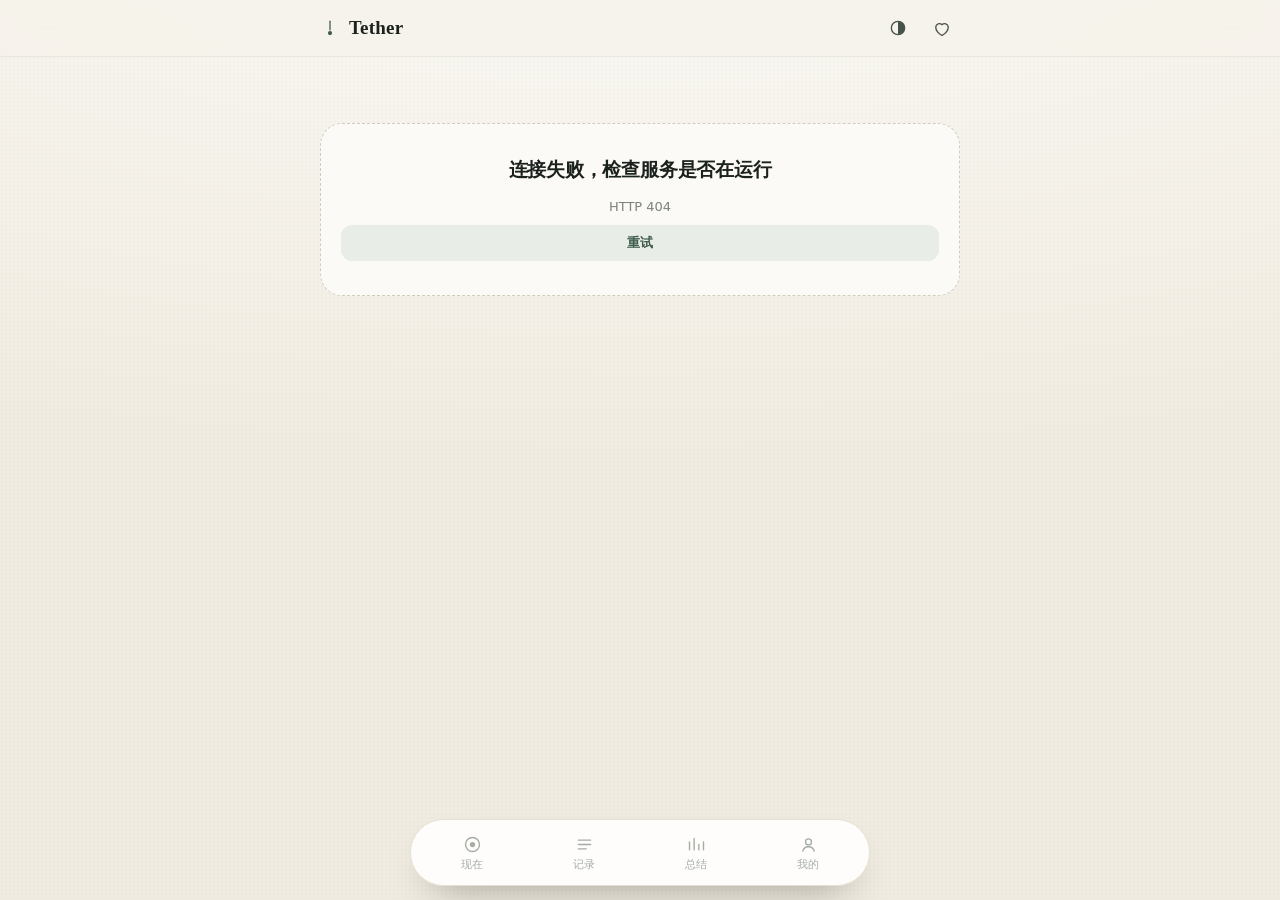
==== frontend/index.html @ f4b99dbf "初始化 Tether 情绪记录与自我调节 Web 版（后端 Python 标准库 + 前端 PWA）" ====
<!DOCTYPE html>
<html lang="zh-CN" data-theme="light">
<head>
  <meta charset="utf-8" />
  <meta name="viewport" content="width=device-width, initial-scale=1, viewport-fit=cover" />
  <meta name="theme-color" content="#F6F3EC" />
  <meta name="description" content="Tether — 情绪记录与自我调节工具。低摩擦记录、按严重程度排序、峰值时刻的 30 秒引导。" />
  <meta name="apple-mobile-web-app-capable" content="yes" />
  <meta name="apple-mobile-web-app-status-bar-style" content="default" />
  <meta name="apple-mobile-web-app-title" content="Tether" />
  <title>Tether · 情绪记录与自我调节</title>
  <link rel="manifest" href="./manifest.json" />
  <link rel="apple-touch-icon" href="./icon.svg" />
  <link rel="icon" href="data:image/svg+xml,%3Csvg xmlns='http://www.w3.org/2000/svg' viewBox='0 0 32 32'%3E%3Crect width='32' height='32' rx='8' fill='%233E5B4B'/%3E%3Cpath d='M16 7v13' stroke='%23F6F3EC' stroke-width='2' stroke-linecap='round'/%3E%3Ccircle cx='16' cy='23' r='3.2' fill='%23F6F3EC'/%3E%3C/svg%3E" />
  <link rel="stylesheet" href="./css/app.css" />
  <script>
    /* 在样式生效前定主题，避免刷新时闪一下白底。auto 跟随系统。
    顺手把 theme-color 也定下来：手动选的主题要盖得住系统偏好，
    不然系统深色 + 手动浅色时，状态栏和页面会是两个颜色。 */
    (function () {
      var dark = false;
      try {
        var saved = localStorage.getItem("tether.theme") || "auto";
        dark = saved === "dark" || (saved === "auto" && matchMedia("(prefers-color-scheme: dark)").matches);
      } catch (e) {
        dark = false;
      }
      document.documentElement.dataset.theme = dark ? "dark" : "light";
      var bar = document.querySelector('meta[name="theme-color"]');
      if (bar) bar.setAttribute("content", dark ? "#141815" : "#F6F3EC");
    })();
  </script>
</head>
<body>
  <div class="grain" aria-hidden="true"></div>

  <header class="topbar">
    <div class="topbar-inner">
      <a class="brand" href="#now" data-act="nav" data-view="now" aria-label="Tether">
        <svg class="brand-mark" viewBox="0 0 32 32" aria-hidden="true">
          <path d="M16 5v14" stroke="currentColor" stroke-width="2" stroke-linecap="round" />
          <circle cx="16" cy="24" r="3.4" fill="currentColor" />
        </svg>
        <span class="brand-name">Tether</span>
      </a>
      <div class="topbar-right">
        <span class="plan-chip" id="plan-chip" hidden></span>
        <button class="icon-btn" data-act="theme" id="theme-btn" aria-label="切换深浅色" title="切换深浅色"></button>
        <button class="icon-btn" data-act="open-crisis" aria-label="Crisis resources" title="Crisis resources">
          <svg viewBox="0 0 24 24" aria-hidden="true"><path d="M12 21s-7.5-4.7-7.5-10A4.5 4.5 0 0 1 12 8a4.5 4.5 0 0 1 7.5 3c0 5.3-7.5 10-7.5 10Z" fill="none" stroke="currentColor" stroke-width="1.6" stroke-linejoin="round"/></svg>
        </button>
      </div>
    </div>
  </header>

  <main id="view" class="view"></main>

  <nav class="tabbar" aria-label="Primary">
    <button class="tab" data-act="nav" data-view="now" aria-current="page">
      <svg viewBox="0 0 24 24" aria-hidden="true"><circle cx="12" cy="12" r="8" fill="none" stroke="currentColor" stroke-width="1.6"/><circle cx="12" cy="12" r="3" fill="currentColor"/></svg>
      <span data-i18n="nav.now">现在</span>
    </button>
    <button class="tab" data-act="nav" data-view="log">
      <svg viewBox="0 0 24 24" aria-hidden="true"><path d="M5 7h14M5 12h14M5 17h9" stroke="currentColor" stroke-width="1.6" stroke-linecap="round"/></svg>
      <span data-i18n="nav.log">记录</span>
    </button>
    <button class="tab" data-act="nav" data-view="insights">
      <svg viewBox="0 0 24 24" aria-hidden="true"><path d="M4 18V9M9.3 18V5M14.7 18v-6M20 18v-9" stroke="currentColor" stroke-width="1.6" stroke-linecap="round"/></svg>
      <span data-i18n="nav.insights">总结</span>
    </button>
    <button class="tab" data-act="nav" data-view="me">
      <svg viewBox="0 0 24 24" aria-hidden="true"><circle cx="12" cy="9" r="3.4" fill="none" stroke="currentColor" stroke-width="1.6"/><path d="M5.5 19.5c.8-3.2 3.3-5 6.5-5s5.7 1.8 6.5 5" fill="none" stroke="currentColor" stroke-width="1.6" stroke-linecap="round"/></svg>
      <span data-i18n="nav.me">我的</span>
    </button>
  </nav>

  <div id="overlay" class="overlay" hidden></div>
  <div id="toast" class="toast" role="status" aria-live="polite"></div>
  <div id="announcer" class="sr-only" role="status" aria-live="polite"></div>

  <noscript><p style="padding:24px;font-family:sans-serif">Tether 需要 JavaScript 才能运行。</p></noscript>
  <script type="module" src="./js/app.js"></script>
  <script>
    /* 装到主屏之后要能离线打开外壳（接口是本机服务，离线照样连不上）。
    注册放在最后，失败也不影响正常使用。 */
    if ("serviceWorker" in navigator && location.protocol.startsWith("http")) {
      addEventListener("load", function () {
        navigator.serviceWorker.register("./sw.js").catch(function () {});
      });
    }
  </script>
</body>
</html>
---- frontend/css/app.css ----
/* ==========================================================================
   Tether — 情绪记录与自我调节
   设计基调：暖纸底 + 墨绿主色，克制的层级，不做临床感（白大褂 / 蓝渐变）。
   深色是「夜里的纸」：暖炭底 + 提亮的墨绿，不是纯黑 + 霓虹。
   ========================================================================== */

:root {
  color-scheme: light;

  --paper: #f6f3ec;
  --paper-2: #f1ece1;
  --surface: #ffffff;
  --surface-soft: #fbfaf6;
  --ink: #1b211d;
  --ink-2: #48524b;
  --muted: #7b837b;
  --faint: #a6aca4;
  --line: #e5e0d4;
  --line-strong: #d3ccbb;

  --moss: #3e5b4b;
  --moss-2: #55735f;
  --moss-tint: #e8eee7;
  --brick: #b4523f;
  --amber: #c08a3e;

  /* 反色前景：铺在 --ink / --moss 实底上的文字 */
  --on-ink: #f6f3ec;
  --on-moss: #ffffff;

  /* 半透明派生色：深浅两套的唯一差别在这里，组件里不再写死 rgba */
  --veil: rgba(27, 33, 29, 0.05);       /* hover 底纹 */
  --veil-2: rgba(27, 33, 29, 0.34);     /* 浮层遮罩 */
  --glass: rgba(246, 243, 236, 0.86);   /* 顶栏毛玻璃 */
  --glass-2: rgba(255, 255, 255, 0.9);  /* 标签栏毛玻璃 */
  --grain-ink: rgba(27, 33, 29, 0.035);
  --sheen: rgba(255, 255, 255, 0.6);    /* ghost 按钮 hover */
  --inner-light: rgba(255, 255, 255, 0.8);
  --warn-bg: #f7ece5;
  --skeleton-hi: #f8f5ee;
  --btn-hover: #35503f;
  --soft-hover: #dfe8dd;
  --hot: #e0b9ab;
  --card-sheen: linear-gradient(160deg, #f3f6f1, #ffffff 62%);

  --r-lg: 22px;
  --r-md: 16px;
  --r-sm: 12px;
  --shadow-1: 0 1px 2px rgba(27, 33, 29, 0.05);
  --shadow-2: 0 1px 2px rgba(27, 33, 29, 0.04), 0 16px 34px -22px rgba(27, 33, 29, 0.4);

  --font-sans: -apple-system, BlinkMacSystemFont, "Segoe UI", "PingFang SC",
    "Hiragino Sans GB", "Microsoft YaHei", system-ui, sans-serif;
  --font-serif: "Iowan Old Style", "Palatino Linotype", Palatino, "Songti SC",
    "Noto Serif SC", Georgia, serif;

  --safe-bottom: env(safe-area-inset-bottom, 0px);
}

:root[data-theme="dark"] {
  color-scheme: dark;

  --paper: #141815;
  --paper-2: #1b201c;
  --surface: #1e2420;
  --surface-soft: #191e1b;
  --ink: #e9e7df;
  --ink-2: #b4bab2;
  --muted: #8b928a;
  --faint: #6c736b;
  --line: #2c332d;
  --line-strong: #3d453e;

  --moss: #7fae8f;
  --moss-2: #96c0a4;
  --moss-tint: #22302a;
  --brick: #e08f7a;
  --amber: #d9a85e;

  --on-ink: #141815;
  --on-moss: #10180f;

  --veil: rgba(233, 231, 223, 0.07);
  --veil-2: rgba(8, 11, 9, 0.6);
  --glass: rgba(20, 24, 21, 0.86);
  --glass-2: rgba(30, 36, 32, 0.92);
  --grain-ink: rgba(233, 231, 223, 0.03);
  --sheen: rgba(233, 231, 223, 0.06);
  --inner-light: rgba(255, 255, 255, 0.05);
  --warn-bg: #3a2820;
  --skeleton-hi: #232a25;
  --btn-hover: #93bea2;
  --soft-hover: #2a3a31;
  --hot: #c98d78;
  --card-sheen: linear-gradient(160deg, #222c26, #1e2420 62%);

  --shadow-1: 0 1px 2px rgba(0, 0, 0, 0.3);
  --shadow-2: 0 1px 2px rgba(0, 0, 0, 0.25), 0 16px 34px -22px rgba(0, 0, 0, 0.9);
}

* { box-sizing: border-box; }

html, body { height: 100%; }

body {
  margin: 0;
  font-family: var(--font-sans);
  background: var(--paper);
  background-image: radial-gradient(120% 60% at 50% -10%, var(--surface-soft) 0%, var(--paper) 46%, var(--paper-2) 100%);
  color: var(--ink);
  -webkit-font-smoothing: antialiased;
  text-rendering: optimizeLegibility;
  overscroll-behavior-y: none;
}

/* 浮层打开时锁滚动：固定 body 并在 JS 里保留 scrollY，避免 iOS 穿透滚动 */
body.locked {
  position: fixed;
  width: 100%;
  overflow: hidden;
}

.grain {
  position: fixed;
  inset: 0;
  z-index: 0;
  pointer-events: none;
  opacity: 0.5;
  background-image: radial-gradient(var(--grain-ink) 1px, transparent 1px);
  background-size: 4px 4px;
}

button, input, textarea, select { font: inherit; color: inherit; }
button { cursor: pointer; border: 0; background: none; padding: 0; }
a { color: var(--moss); }
:focus-visible { outline: 2px solid var(--moss-2); outline-offset: 3px; border-radius: 6px; }

/* ---------------------------------------------------------------- topbar */
.topbar {
  position: sticky;
  top: 0;
  z-index: 30;
  background: var(--glass);
  backdrop-filter: saturate(140%) blur(14px);
  -webkit-backdrop-filter: saturate(140%) blur(14px);
  border-bottom: 1px solid var(--veil);
}
.topbar-inner {
  max-width: 680px;
  margin: 0 auto;
  height: 56px;
  padding: 0 20px;
  display: flex;
  align-items: center;
  justify-content: space-between;
}
.brand { display: inline-flex; align-items: center; gap: 9px; color: var(--ink); text-decoration: none; }
.brand-mark { width: 20px; height: 20px; color: var(--moss); }
.brand-name {
  font-family: var(--font-serif);
  font-size: 19px;
  font-weight: 600;
  letter-spacing: 0.01em;
}
.topbar-right { display: flex; align-items: center; gap: 8px; }
.plan-chip {
  font-size: 11px;
  letter-spacing: 0.04em;
  padding: 4px 9px;
  border-radius: 999px;
  background: var(--ink);
  color: var(--on-ink);
}
.icon-btn {
  width: 36px;
  height: 36px;
  display: grid;
  place-items: center;
  border-radius: 50%;
  color: var(--ink-2);
  transition: background 0.16s ease;
  flex: none;
}
.icon-btn:hover { background: var(--veil); }
.icon-btn svg { width: 20px; height: 20px; }

/* ------------------------------------------------------------------ view */
.view {
  position: relative;
  z-index: 1;
  max-width: 680px;
  margin: 0 auto;
  padding: 18px 20px calc(128px + var(--safe-bottom));
}

.stack { display: flex; flex-direction: column; }
.gap-4 { gap: 4px; }
.gap-8 { gap: 8px; }
.gap-12 { gap: 12px; }
.gap-16 { gap: 16px; }
.gap-24 { gap: 24px; }
.row { display: flex; align-items: center; gap: 10px; }
.row-between { display: flex; align-items: center; justify-content: space-between; gap: 12px; }

.eyebrow {
  font-size: 11.5px;
  letter-spacing: 0.12em;
  color: var(--muted);
  font-weight: 600;
}
.display {
  font-family: var(--font-serif);
  font-size: 29px;
  line-height: 1.22;
  letter-spacing: -0.012em;
  font-weight: 600;
  margin: 0;
}
.display.sm { font-size: 23px; }
.section-title {
  font-family: var(--font-serif);
  font-size: 18px;
  font-weight: 600;
  margin: 0;
  letter-spacing: -0.005em;
}
.body-lg { font-size: 15.5px; line-height: 1.62; color: var(--ink-2); margin: 0; }
.small { font-size: 13px; line-height: 1.55; color: var(--muted); margin: 0; }
.tiny { font-size: 11.5px; color: var(--faint); margin: 0; }
.num { font-variant-numeric: tabular-nums; }

.card {
  background: var(--surface);
  border: 1px solid var(--line);
  border-radius: var(--r-lg);
  padding: 18px;
  box-shadow: var(--shadow-1);
}
.card.flat { box-shadow: none; background: var(--surface-soft); }
.card.sheen { background: var(--card-sheen); }

/* --------------------------------------------------------------- buttons */
.btn {
  display: inline-flex;
  align-items: center;
  justify-content: center;
  gap: 8px;
  min-height: 46px;
  padding: 0 20px;
  border-radius: 14px;
  font-size: 15px;
  font-weight: 600;
  border: 1px solid transparent;
  background: var(--moss);
  color: var(--on-moss);
  transition: transform 0.14s ease, background 0.18s ease, box-shadow 0.18s ease;
  text-decoration: none;
}
.btn:hover { background: var(--btn-hover); }
.btn:active { transform: scale(0.985); }
.btn.ghost { background: transparent; color: var(--ink); border-color: var(--line-strong); }
.btn.ghost:hover { background: var(--sheen); }
.btn.soft { background: var(--moss-tint); color: var(--moss); }
.btn.soft:hover { background: var(--soft-hover); }
.btn.danger { background: transparent; color: var(--brick); border-color: color-mix(in srgb, var(--brick) 32%, transparent); }
.btn.sm { min-height: 36px; padding: 0 14px; font-size: 13px; border-radius: 11px; }
.btn.block { width: 100%; }
.btn[disabled], .btn.busy { opacity: 0.5; pointer-events: none; }

.chip-row { display: flex; gap: 8px; flex-wrap: wrap; }
.chip {
  min-height: 34px;
  padding: 0 13px;
  border-radius: 999px;
  border: 1px solid var(--line);
  background: var(--surface);
  font-size: 13px;
  color: var(--ink-2);
  display: inline-flex;
  align-items: center;
  gap: 6px;
  transition: background 0.15s ease, border-color 0.15s ease, color 0.15s ease;
}
.chip:hover { border-color: var(--line-strong); }
.chip.on { background: var(--ink); border-color: var(--ink); color: var(--on-ink); }
.chip .dot { width: 7px; height: 7px; border-radius: 50%; background: currentColor; opacity: 0.7; }

/* --------------------------------------------------------- emotion tiles */
.emo-primary { display: grid; grid-template-columns: repeat(3, 1fr); gap: 10px; }
.emo-secondary { display: grid; grid-template-columns: repeat(4, 1fr); gap: 8px; }

.emo-tile {
  position: relative;
  text-align: left;
  padding: 13px 13px 12px;
  border-radius: var(--r-md);
  border: 1px solid var(--line);
  background: var(--surface);
  box-shadow: var(--shadow-1);
  overflow: hidden;
  transition: transform 0.15s ease, box-shadow 0.2s ease, border-color 0.2s ease;
}
.emo-tile::after {
  content: "";
  position: absolute;
  inset: 0;
  border-radius: inherit;
  background: linear-gradient(160deg, var(--emo-tint, transparent), transparent 62%);
  pointer-events: none;
}
.emo-tile:hover { box-shadow: var(--shadow-2); border-color: var(--line-strong); }
.emo-tile:active { transform: scale(0.972); }
/* 建记录的请求在路上：瓦片先压暗并挡住后续点击，不然慢网络下双击会落两条 */
.emo-tile.pending { opacity: 0.55; pointer-events: none; }
.emo-tile .emo-label {
  display: flex;
  align-items: center;
  gap: 7px;
  font-size: 15px;
  font-weight: 600;
  letter-spacing: 0.01em;
}
.emo-tile .emo-dot { width: 9px; height: 9px; border-radius: 50%; background: var(--emo); flex: none; }
.emo-tile .emo-hint { display: block; margin-top: 5px; font-size: 11px; color: var(--muted); line-height: 1.4; }
.emo-tile .emo-branch {
  display: block;
  margin-top: 9px;
  font-size: 10px;
  letter-spacing: 0.06em;
  color: var(--emo);
  opacity: 0.85;
  font-weight: 600;
}
.emo-secondary .emo-tile { padding: 11px 10px; }
.emo-secondary .emo-label { font-size: 13px; gap: 6px; }
.emo-secondary .emo-dot { width: 7px; height: 7px; }
.emo-secondary .emo-hint { display: none; }

/* ------------------------------------------------------------- severity */
.sev-meter { display: flex; align-items: flex-end; gap: 3px; height: 18px; }
.sev-meter i {
  display: block;
  width: 4px;
  border-radius: 2px;
  background: var(--line-strong);
  transition: background 0.2s ease;
}
.sev-meter i:nth-child(1) { height: 6px; }
.sev-meter i:nth-child(2) { height: 9px; }
.sev-meter i:nth-child(3) { height: 12px; }
.sev-meter i:nth-child(4) { height: 15px; }
.sev-meter i:nth-child(5) { height: 18px; }
.sev-meter i.on { background: var(--sev); }

.sev-picker { display: grid; grid-template-columns: repeat(5, 1fr); gap: 8px; }
.sev-opt {
  border: 1px solid var(--line);
  background: var(--surface);
  border-radius: 13px;
  padding: 11px 4px 9px;
  display: flex;
  flex-direction: column;
  align-items: center;
  gap: 7px;
  font-size: 11.5px;
  color: var(--muted);
  transition: border-color 0.15s ease, background 0.15s ease, transform 0.12s ease;
}
.sev-opt .sev-num { font-size: 16px; font-weight: 600; color: var(--ink); font-variant-numeric: tabular-nums; }
.sev-opt:hover { border-color: var(--line-strong); }
.sev-opt:active { transform: scale(0.95); }
.sev-opt.on { border-color: var(--sev); background: var(--sev-tint); }
.sev-opt.on .sev-num { color: var(--sev); }
.sev-opt.on .sev-label { color: var(--sev); }

/* ---------------------------------------------------------------- entry */
.entry-list { display: flex; flex-direction: column; gap: 9px; }
.entry {
  display: grid;
  grid-template-columns: 42px 1fr;
  gap: 13px;
  padding: 13px 15px;
  border-radius: var(--r-md);
  background: var(--surface);
  border: 1px solid var(--line);
  box-shadow: var(--shadow-1);
  text-align: left;
  width: 100%;
  transition: border-color 0.18s ease, transform 0.14s ease;
}
.entry:hover { border-color: var(--line-strong); }
.entry:active { transform: scale(0.994); }
.entry.sev-high { box-shadow: inset 3px 0 0 var(--sev), var(--shadow-1); }
.entry .sev-col { display: flex; flex-direction: column; align-items: center; gap: 6px; padding-top: 2px; }
.entry .sev-num {
  font-family: var(--font-serif);
  font-size: 19px;
  font-weight: 600;
  color: var(--sev, var(--faint));
  line-height: 1;
  font-variant-numeric: tabular-nums;
}
.entry .sev-num.none { font-size: 12px; color: var(--faint); font-family: var(--font-sans); }
.entry .entry-head { display: flex; align-items: baseline; justify-content: space-between; gap: 10px; }
.entry .entry-emotion { display: inline-flex; align-items: center; gap: 6px; font-size: 14px; font-weight: 600; }
.entry .entry-emotion .dot { width: 7px; height: 7px; border-radius: 50%; background: var(--emo); }
.entry .entry-time { font-size: 11.5px; color: var(--faint); white-space: nowrap; font-variant-numeric: tabular-nums; }
.entry .entry-cause { display: block; margin: 4px 0 0; font-size: 13.5px; line-height: 1.5; color: var(--ink-2); }
.entry .entry-cause.missing { color: var(--faint); font-style: italic; }
.entry .entry-meta { display: flex; flex-wrap: wrap; align-items: center; gap: 6px; margin-top: 7px; }

/* 日期分组小标题（按时间排序时出现） */
.day-head {
  display: flex;
  align-items: center;
  gap: 10px;
  margin: 6px 2px 1px;
  font-size: 11.5px;
  letter-spacing: 0.1em;
  color: var(--faint);
  font-weight: 600;
}
.day-head::after { content: ""; flex: 1; height: 1px; background: var(--line); }

.tag {
  font-size: 10.5px;
  padding: 3px 8px;
  border-radius: 999px;
  background: var(--paper-2);
  color: var(--ink-2);
  letter-spacing: 0.02em;
}
.tag.moss { background: var(--moss-tint); color: var(--moss); }
.tag.warn { background: var(--warn-bg); color: var(--brick); }

/* ----------------------------------------------------------------- stats */
.stat-row { display: grid; grid-template-columns: repeat(3, 1fr); gap: 10px; }
.stat {
  background: var(--surface);
  border: 1px solid var(--line);
  border-radius: var(--r-md);
  padding: 13px 14px;
  box-shadow: var(--shadow-1);
}
.stat .stat-value {
  font-family: var(--font-serif);
  font-size: 26px;
  font-weight: 600;
  line-height: 1.1;
  font-variant-numeric: tabular-nums;
}
.stat .stat-label { font-size: 11.5px; color: var(--muted); margin-top: 4px; }

.bar-row { display: grid; grid-template-columns: 92px 1fr 34px; align-items: center; gap: 10px; }
.bar-row .bar-label { font-size: 13px; color: var(--ink-2); display: flex; align-items: center; gap: 6px; }
.bar-row .bar-label .dot { width: 7px; height: 7px; border-radius: 50%; background: var(--emo); flex: none; }
.bar-track { display: block; height: 7px; border-radius: 999px; background: var(--paper-2); overflow: hidden; }
.bar-fill { display: block; height: 100%; border-radius: 999px; background: var(--emo, var(--moss)); transition: width 0.5s cubic-bezier(0.2, 0.8, 0.2, 1); }
.bar-row .bar-count { font-size: 12px; color: var(--muted); text-align: right; font-variant-numeric: tabular-nums; }

/* ---------------------------------------------------------------- insights */
.pattern {
  position: relative;
  background: var(--surface);
  border: 1px solid var(--line);
  border-radius: var(--r-lg);
  padding: 18px 18px 16px;
  box-shadow: var(--shadow-1);
}
.pattern::before {
  content: "";
  position: absolute;
  left: 0;
  top: 18px;
  bottom: 18px;
  width: 3px;
  border-radius: 3px;
  background: var(--acc, var(--moss));
}
.pattern .pattern-quote {
  font-size: 15px;
  line-height: 1.68;
  color: var(--ink);
  margin: 10px 0 0;
}
.pattern .pattern-foot { margin-top: 12px; display: flex; gap: 6px; flex-wrap: wrap; align-items: center; }

.lock-badge {
  display: inline-flex;
  align-items: center;
  gap: 6px;
  font-size: 11px;
  letter-spacing: 0.08em;
  padding: 5px 10px;
  border-radius: 999px;
  background: var(--ink);
  color: var(--on-ink);
}

/* 14 天强度走势：前端用已有记录算，不额外请求 */
.spark { display: flex; align-items: flex-end; gap: 3px; height: 46px; margin-top: 4px; }
.spark i {
  flex: 1;
  min-height: 3px;
  height: var(--h, 3px);
  background: var(--moss-tint);
  border-radius: 3px 3px 0 0;
  transition: height 0.45s cubic-bezier(0.2, 0.8, 0.2, 1);
}
.spark i.hot { background: var(--hot); }
.spark i.empty { background: var(--line); opacity: 0.6; }
.spark-axis { display: flex; justify-content: space-between; margin-top: 6px; }

.delta-pill {
  display: inline-flex;
  align-items: center;
  gap: 5px;
  font-size: 12px;
  font-weight: 600;
  padding: 4px 10px;
  border-radius: 999px;
  background: var(--paper-2);
  color: var(--ink-2);
  font-variant-numeric: tabular-nums;
}
.delta-pill.down { background: var(--moss-tint); color: var(--moss); }
.delta-pill.up { background: var(--warn-bg); color: var(--brick); }

.progress-line { height: 6px; border-radius: 999px; background: var(--paper-2); overflow: hidden; }
.progress-line i {
  display: block;
  height: 100%;
  min-height: 6px;
  background: var(--moss-2);
  border-radius: 999px;
  transition: width 0.35s linear;
}
/* 引导里的进度条由 rAF 每帧推进，再挂 transition 只会让它追在真实进度后面 */
.progress-line.live i { transition: none; }

/* ------------------------------------------------------------------ tabs */
.tabbar {
  position: fixed;
  z-index: 40;
  left: 50%;
  transform: translateX(-50%);
  bottom: calc(14px + var(--safe-bottom));
  width: min(460px, calc(100% - 28px));
  display: grid;
  grid-template-columns: repeat(4, 1fr);
  gap: 2px;
  padding: 6px;
  border-radius: 999px;
  background: var(--glass-2);
  border: 1px solid var(--line);
  box-shadow: 0 18px 40px -22px rgba(0, 0, 0, 0.5);
  backdrop-filter: saturate(150%) blur(16px);
  -webkit-backdrop-filter: saturate(150%) blur(16px);
}
.tab {
  display: flex;
  flex-direction: column;
  align-items: center;
  gap: 3px;
  padding: 8px 0 7px;
  border-radius: 999px;
  color: var(--faint);
  font-size: 10.5px;
  letter-spacing: 0.02em;
  transition: color 0.18s ease, background 0.18s ease;
}
.tab svg { width: 21px; height: 21px; }
.tab.on { color: var(--moss); background: var(--moss-tint); font-weight: 600; }
.tab:hover { color: var(--moss-2); }

/* --------------------------------------------------------------- overlay */
.overlay {
  position: fixed;
  inset: 0;
  z-index: 60;
  display: flex;
  justify-content: center;
  background: var(--veil-2);
  backdrop-filter: blur(7px);
  -webkit-backdrop-filter: blur(7px);
  animation: fade 0.2s ease;
}
.overlay[hidden] { display: none; }
@keyframes fade { from { opacity: 0; } }

.sheet {
  position: relative;
  width: min(600px, 100%);
  max-height: 100%;
  overflow-y: auto;
  background: var(--paper);
  animation: sheet-in 0.28s cubic-bezier(0.2, 0.85, 0.2, 1);
  padding: 22px 20px calc(30px + var(--safe-bottom));
}
@keyframes sheet-in { from { opacity: 0; transform: translateY(16px); } }
.sheet.center {
  align-self: flex-end;
  border-radius: 26px 26px 0 0;
  box-shadow: 0 -20px 50px -30px rgba(0, 0, 0, 0.6);
}
/* 抓握条：告诉用户这是一张可以收起的卡 */
.sheet.center::before {
  content: "";
  position: absolute;
  top: 9px;
  left: 50%;
  transform: translateX(-50%);
  width: 38px;
  height: 4px;
  border-radius: 999px;
  background: var(--line-strong);
}

.focus {
  position: relative;
  width: min(600px, 100%);
  min-height: 100%;
  overflow-y: auto;
  display: flex;
  flex-direction: column;
  padding: 18px 20px calc(28px + var(--safe-bottom));
  background: var(--paper);
  animation: sheet-in 0.3s cubic-bezier(0.2, 0.85, 0.2, 1);
}
.focus.despair { background: linear-gradient(180deg, var(--surface-soft) 0%, var(--moss-tint) 55%, var(--paper) 100%); }
.focus-head { display: flex; align-items: center; justify-content: space-between; gap: 12px; }
.focus-body { flex: 1; display: flex; flex-direction: column; justify-content: center; padding: 24px 0; }
.focus-foot { padding-top: 10px; }
.focus-hint { text-align: center; font-size: 11px; color: var(--faint); margin: 0; }

.breath-wrap { position: relative; display: grid; place-items: center; height: 244px; margin: 4px 0 6px; }
.breath-halo {
  position: absolute;
  width: 250px;
  height: 250px;
  border-radius: 50%;
  border: 1px solid var(--line);
}
.breath-halo.inner { width: 206px; height: 206px; opacity: 0.7; }
.breath-circle {
  width: 172px;
  height: 172px;
  border-radius: 50%;
  display: grid;
  place-items: center;
  background: radial-gradient(circle at 50% 40%, var(--surface) 0%, var(--tint, var(--moss-tint)) 72%);
  box-shadow: inset 0 0 0 1px var(--inner-light), 0 26px 60px -34px var(--shadow-c, rgba(0, 0, 0, 0.55));
  transform: scale(0.86);
  transition: transform 4s cubic-bezier(0.37, 0, 0.36, 1);
  will-change: transform;
}
.breath-circle .phase {
  font-size: 12.5px;
  letter-spacing: 0.1em;
  color: var(--ink-2);
  font-weight: 600;
}
.breath-circle .count {
  font-family: var(--font-serif);
  font-size: 34px;
  font-weight: 600;
  color: var(--ink);
  line-height: 1;
  font-variant-numeric: tabular-nums;
}

.focus-title {
  font-family: var(--font-serif);
  font-size: 25px;
  line-height: 1.3;
  font-weight: 600;
  margin: 0 0 10px;
  letter-spacing: -0.01em;
}
.focus-text { font-size: 15.5px; line-height: 1.68; color: var(--ink-2); margin: 0; }
.focus-foot-note { font-size: 12px; color: var(--faint); margin: 14px 0 0; letter-spacing: 0.02em; }

/* 步骤进度点：比纯进度条更能说明「还剩几步」 */
.step-dots { display: flex; gap: 5px; align-items: center; }
.step-dots i {
  width: 5px;
  height: 5px;
  border-radius: 50%;
  background: var(--line-strong);
  transition: background 0.25s ease, width 0.25s ease;
}
.step-dots i.on { background: var(--moss); width: 16px; border-radius: 999px; }
.step-dots i.done { background: var(--moss-2); }

/* ----------------------------------------------------------- crisis card */
.crisis-card {
  background: var(--surface);
  border: 1px solid var(--line-strong);
  border-radius: var(--r-lg);
  padding: 16px 16px 14px;
  box-shadow: var(--shadow-2);
}
.crisis-line {
  display: flex;
  align-items: center;
  justify-content: space-between;
  gap: 12px;
  padding: 11px 0;
  border-top: 1px solid var(--line);
}
.crisis-line:first-of-type { border-top: 0; }
.crisis-line .name { font-size: 14px; font-weight: 600; }
.crisis-line .contact { font-size: 12.5px; color: var(--muted); margin-top: 2px; }

/* ------------------------------------------------------------------ misc */
.empty {
  text-align: center;
  padding: 34px 20px;
  border: 1px dashed var(--line-strong);
  border-radius: var(--r-lg);
  background: var(--surface-soft);
}
.empty .display { font-size: 19px; margin-bottom: 8px; }

.toast {
  position: fixed;
  left: 50%;
  bottom: calc(88px + var(--safe-bottom));
  transform: translate(-50%, 10px);
  z-index: 90;
  padding: 11px 18px;
  border-radius: 999px;
  background: var(--ink);
  color: var(--on-ink);
  font-size: 13.5px;
  opacity: 0;
  pointer-events: none;
  transition: opacity 0.22s ease, transform 0.22s ease;
  max-width: calc(100% - 40px);
  text-align: center;
  box-shadow: var(--shadow-2);
}
.toast.show { opacity: 1; transform: translate(-50%, 0); }

.field-label { font-size: 12.5px; color: var(--muted); letter-spacing: 0.02em; }

textarea, input[type="text"], select {
  width: 100%;
  border: 1px solid var(--line);
  background: var(--surface);
  border-radius: 13px;
  padding: 12px 13px;
  font-size: 14.5px;
  line-height: 1.55;
  resize: vertical;
  transition: border-color 0.18s ease, box-shadow 0.18s ease;
}
textarea:focus, input[type="text"]:focus, select:focus {
  border-color: var(--moss-2);
  outline: none;
  box-shadow: 0 0 0 3px color-mix(in srgb, var(--moss-2) 18%, transparent);
}
textarea { min-height: 88px; }
.input-wrap { position: relative; }
.input-wrap textarea { resize: none; padding-right: 48px; }
.char-count {
  position: absolute;
  right: 12px;
  top: -20px;
  font-size: 11px;
  color: var(--faint);
  font-variant-numeric: tabular-nums;
}
.char-count.near { color: var(--brick); }

.mic-btn {
  position: absolute;
  right: 8px;
  bottom: 8px;
  width: 34px;
  height: 34px;
  border-radius: 50%;
  display: grid;
  place-items: center;
  background: var(--moss-tint);
  color: var(--moss);
}
.mic-btn.rec { background: var(--brick); color: var(--on-moss); animation: pulse 1.4s infinite; }
@keyframes pulse { 50% { transform: scale(1.08); } }

.plan-card {
  background: var(--card-sheen);
  border: 1px solid var(--line);
  border-radius: var(--r-lg);
  padding: 18px;
  box-shadow: var(--shadow-1);
}

.list-row {
  display: flex;
  align-items: center;
  justify-content: space-between;
  gap: 14px;
  padding: 14px 0;
  border-bottom: 1px solid var(--line);
  width: 100%;
  text-align: left;
}
.list-row:last-child { border-bottom: 0; }
.list-row .label { font-size: 14px; }
.list-row .sub { font-size: 12px; color: var(--muted); margin-top: 2px; }

.skeleton {
  height: 14px;
  border-radius: 6px;
  background: linear-gradient(90deg, var(--paper-2), var(--skeleton-hi), var(--paper-2));
  background-size: 200% 100%;
  animation: shimmer 1.4s infinite;
}
@keyframes shimmer { to { background-position: -200% 0; } }

.sr-only {
  position: absolute;
  width: 1px;
  height: 1px;
  padding: 0;
  margin: -1px;
  overflow: hidden;
  clip: rect(0, 0, 0, 0);
  white-space: nowrap;
  border: 0;
}

/* ------------------------------------------------------------ responsive */
@media (min-width: 720px) {
  .view { padding-top: 26px; }
  .display { font-size: 33px; }
  .emo-primary { gap: 12px; }
  .emo-tile { padding: 16px 15px 14px; }
  .emo-tile .emo-label { font-size: 16px; }
  .sheet.center { align-self: center; border-radius: 26px; margin: 24px 0; }
  .sheet.center::before { display: none; }
  .focus { padding-top: 26px; }
}

/* 手机横屏 / 矮窗：呼吸圆压缩，保证按钮不被挤出屏幕 */
@media (max-height: 680px) {
  .breath-wrap { height: 180px; }
  .breath-halo { width: 186px; height: 186px; }
  .breath-halo.inner { width: 154px; height: 154px; }
  .breath-circle { width: 128px; height: 128px; }
  .breath-circle .count { font-size: 27px; }
  .focus-title { font-size: 21px; }
}

/* 关掉装饰性动画，但保留呼吸圆——它是引导本身，不是装饰 */
@media (prefers-reduced-motion: reduce) {
  *:not(.breath-circle) {
    animation-duration: 0.001ms !important;
    animation-iteration-count: 1 !important;
    transition-duration: 0.001ms !important;
  }
  .breath-circle { transition-timing-function: linear; }
}
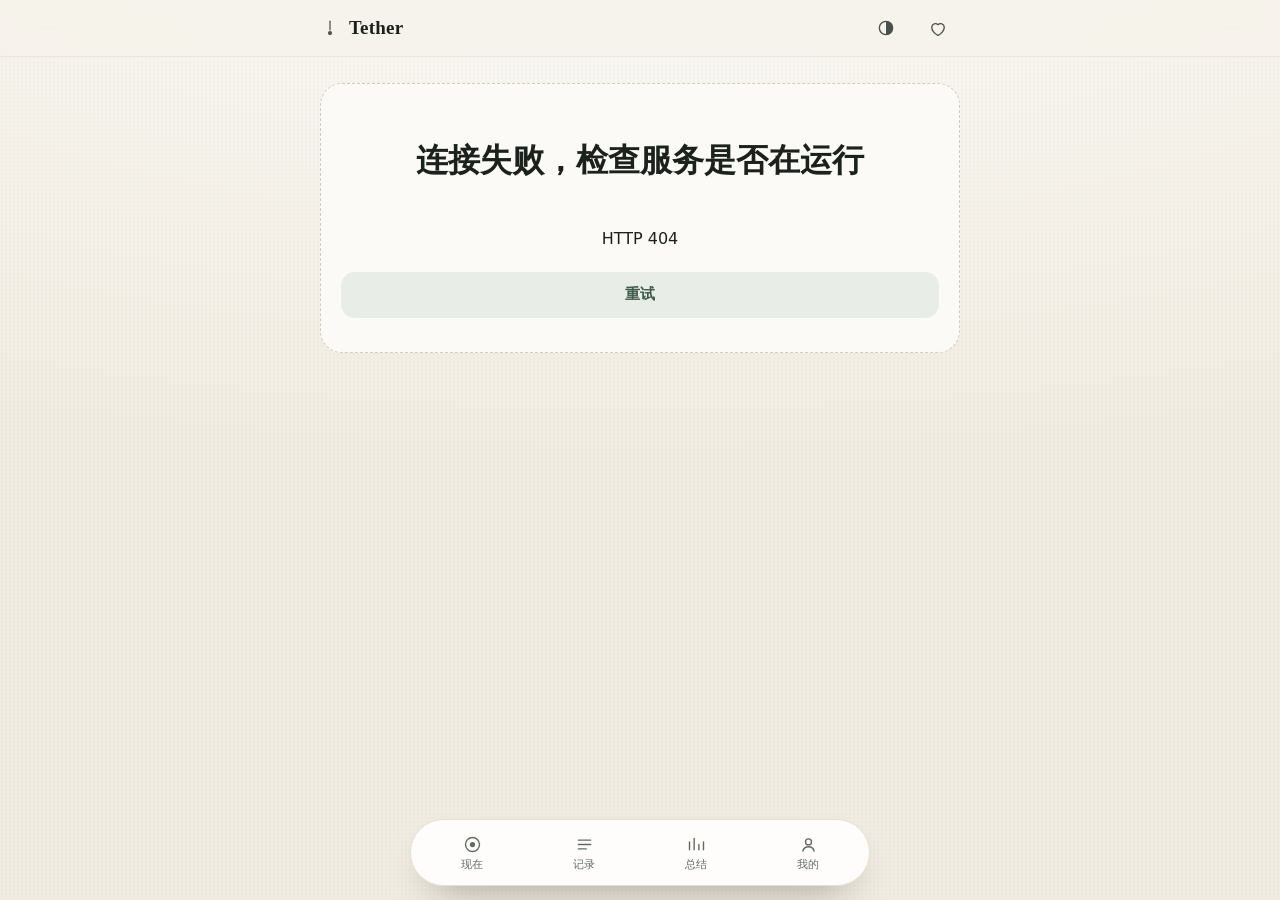
==== commit b167551c: "v1.1.0：PWA 资源补齐、服务端加固、README 重写 从 D:/ShanghaiMackson 这份副本同步（原目录的 .git 丢失，已重新接回仓库历史）。  - 新增 PWA 图标 ic" ====
--- a/frontend/index.html
+++ b/frontend/index.html
@@ -5,31 +5,16 @@
   <meta name="viewport" content="width=device-width, initial-scale=1, viewport-fit=cover" />
   <meta name="theme-color" content="#F6F3EC" />
   <meta name="description" content="Tether — 情绪记录与自我调节工具。低摩擦记录、按严重程度排序、峰值时刻的 30 秒引导。" />
+  <meta name="mobile-web-app-capable" content="yes" />
   <meta name="apple-mobile-web-app-capable" content="yes" />
   <meta name="apple-mobile-web-app-status-bar-style" content="default" />
   <meta name="apple-mobile-web-app-title" content="Tether" />
   <title>Tether · 情绪记录与自我调节</title>
   <link rel="manifest" href="./manifest.json" />
-  <link rel="apple-touch-icon" href="./icon.svg" />
+  <link rel="apple-touch-icon" href="./apple-touch-icon-180.png" />
   <link rel="icon" href="data:image/svg+xml,%3Csvg xmlns='http://www.w3.org/2000/svg' viewBox='0 0 32 32'%3E%3Crect width='32' height='32' rx='8' fill='%233E5B4B'/%3E%3Cpath d='M16 7v13' stroke='%23F6F3EC' stroke-width='2' stroke-linecap='round'/%3E%3Ccircle cx='16' cy='23' r='3.2' fill='%23F6F3EC'/%3E%3C/svg%3E" />
   <link rel="stylesheet" href="./css/app.css" />
-  <script>
-    /* 在样式生效前定主题，避免刷新时闪一下白底。auto 跟随系统。
-    顺手把 theme-color 也定下来：手动选的主题要盖得住系统偏好，
-    不然系统深色 + 手动浅色时，状态栏和页面会是两个颜色。 */
-    (function () {
-      var dark = false;
-      try {
-        var saved = localStorage.getItem("tether.theme") || "auto";
-        dark = saved === "dark" || (saved === "auto" && matchMedia("(prefers-color-scheme: dark)").matches);
-      } catch (e) {
-        dark = false;
-      }
-      document.documentElement.dataset.theme = dark ? "dark" : "light";
-      var bar = document.querySelector('meta[name="theme-color"]');
-      if (bar) bar.setAttribute("content", dark ? "#141815" : "#F6F3EC");
-    })();
-  </script>
+  <script src="./js/theme-init.js"></script>
 </head>
 <body>
   <div class="grain" aria-hidden="true"></div>
@@ -46,7 +31,7 @@
       <div class="topbar-right">
         <span class="plan-chip" id="plan-chip" hidden></span>
         <button class="icon-btn" data-act="theme" id="theme-btn" aria-label="切换深浅色" title="切换深浅色"></button>
-        <button class="icon-btn" data-act="open-crisis" aria-label="Crisis resources" title="Crisis resources">
+        <button class="icon-btn" data-act="open-crisis" data-i18n-aria="crisis.title" aria-label="危机资源" title="危机资源">
           <svg viewBox="0 0 24 24" aria-hidden="true"><path d="M12 21s-7.5-4.7-7.5-10A4.5 4.5 0 0 1 12 8a4.5 4.5 0 0 1 7.5 3c0 5.3-7.5 10-7.5 10Z" fill="none" stroke="currentColor" stroke-width="1.6" stroke-linejoin="round"/></svg>
         </button>
       </div>
@@ -55,7 +40,7 @@
 
   <main id="view" class="view"></main>
 
-  <nav class="tabbar" aria-label="Primary">
+  <nav class="tabbar" data-i18n-aria="nav.label" aria-label="主导航">
     <button class="tab" data-act="nav" data-view="now" aria-current="page">
       <svg viewBox="0 0 24 24" aria-hidden="true"><circle cx="12" cy="12" r="8" fill="none" stroke="currentColor" stroke-width="1.6"/><circle cx="12" cy="12" r="3" fill="currentColor"/></svg>
       <span data-i18n="nav.now">现在</span>
@@ -80,14 +65,6 @@
 
   <noscript><p style="padding:24px;font-family:sans-serif">Tether 需要 JavaScript 才能运行。</p></noscript>
   <script type="module" src="./js/app.js"></script>
-  <script>
-    /* 装到主屏之后要能离线打开外壳（接口是本机服务，离线照样连不上）。
-    注册放在最后，失败也不影响正常使用。 */
-    if ("serviceWorker" in navigator && location.protocol.startsWith("http")) {
-      addEventListener("load", function () {
-        navigator.serviceWorker.register("./sw.js").catch(function () {});
-      });
-    }
-  </script>
+  <script src="./js/register-sw.js"></script>
 </body>
 </html>
--- a/frontend/css/app.css
+++ b/frontend/css/app.css
@@ -13,8 +13,8 @@
   --surface-soft: #fbfaf6;
   --ink: #1b211d;
   --ink-2: #48524b;
-  --muted: #7b837b;
-  --faint: #a6aca4;
+  --muted: #626b62;
+  --faint: #626b62;
   --line: #e5e0d4;
   --line-strong: #d3ccbb;
 
@@ -66,8 +66,8 @@
   --surface-soft: #191e1b;
   --ink: #e9e7df;
   --ink-2: #b4bab2;
-  --muted: #8b928a;
-  --faint: #6c736b;
+  --muted: #a4aea2;
+  --faint: #a4aea2;
   --line: #2c332d;
   --line-strong: #3d453e;
 
@@ -195,8 +195,11 @@
 
 .stack { display: flex; flex-direction: column; }
 .gap-4 { gap: 4px; }
+.gap-6 { gap: 6px; }
 .gap-8 { gap: 8px; }
+.gap-10 { gap: 10px; }
 .gap-12 { gap: 12px; }
+.gap-14 { gap: 14px; }
 .gap-16 { gap: 16px; }
 .gap-24 { gap: 24px; }
 .row { display: flex; align-items: center; gap: 10px; }
@@ -433,6 +436,33 @@
 .tag.moss { background: var(--moss-tint); color: var(--moss); }
 .tag.warn { background: var(--warn-bg); color: var(--brick); }
 
+/* ---- AI 分析区块 ---- */
+.tag.ai {
+  background: var(--moss-tint);
+  color: var(--moss);
+  border: 1px solid color-mix(in srgb, var(--moss) 24%, transparent);
+  white-space: nowrap;
+  flex: none;
+}
+.ai-dot {
+  width: 7px;
+  height: 7px;
+  border-radius: 50%;
+  background: var(--moss);
+  box-shadow: 0 0 0 3px var(--moss-tint);
+  flex: none;
+}
+.ai-focus { display: flex; gap: 8px; align-items: flex-start; }
+.ai-focus .small { color: var(--ink-2); }
+.ai-next {
+  display: flex;
+  gap: 10px;
+  align-items: flex-start;
+  padding-top: 12px;
+  border-top: 1px solid var(--line);
+}
+.ai-next .small { color: var(--ink); }
+
 /* ----------------------------------------------------------------- stats */
 .stat-row { display: grid; grid-template-columns: repeat(3, 1fr); gap: 10px; }
 .stat {
@@ -498,17 +528,31 @@
 }
 
 /* 14 天强度走势：前端用已有记录算，不额外请求 */
-.spark { display: flex; align-items: flex-end; gap: 3px; height: 46px; margin-top: 4px; }
-.spark i {
-  flex: 1;
-  min-height: 3px;
-  height: var(--h, 3px);
+/* 每天最高强度：一天一格，有记录才有柱。
+   固定 7px 宽 + 两端对齐，30 天也只是变密，不会糊成一块，也不会压到上面的说明文字。 */
+.spark {
+  display: flex;
+  align-items: flex-end;
+  justify-content: space-between;
+  gap: 2px;
+  height: 56px;
+  margin-top: 6px;
+  padding-bottom: 1px;
+}
+.spark-bar,
+.spark-slot {
+  flex: 0 0 auto;
+  width: 7px;
+  border-radius: 3.5px;
+}
+.spark-bar {
+  height: var(--h, 8px);
   background: var(--moss-tint);
-  border-radius: 3px 3px 0 0;
   transition: height 0.45s cubic-bezier(0.2, 0.8, 0.2, 1);
 }
-.spark i.hot { background: var(--hot); }
-.spark i.empty { background: var(--line); opacity: 0.6; }
+.spark-bar.hot { background: var(--hot); }
+/* 没记录的那天：不留任何色块，只有一个看不见的定位点 */
+.spark-slot { height: 0; }
 .spark-axis { display: flex; justify-content: space-between; margin-top: 6px; }
 
 .delta-pill {
@@ -615,6 +659,53 @@
   border-radius: 999px;
   background: var(--line-strong);
 }
+
+/* -------------------------------------------------------- 确认对话框 */
+/* 单独一层，压在任何 sheet 之上；不复用 #overlay 是为了不打断底下的编辑状态 */
+.confirm-layer {
+  position: fixed;
+  inset: 0;
+  z-index: 80;
+  display: flex;
+  align-items: center;
+  justify-content: center;
+  padding: 24px;
+}
+.confirm-layer[hidden] { display: none; }
+.confirm-veil {
+  position: absolute;
+  inset: 0;
+  background: var(--veil-2);
+  backdrop-filter: blur(4px);
+  -webkit-backdrop-filter: blur(4px);
+  animation: fade 0.18s ease;
+}
+.confirm-card {
+  position: relative;
+  width: min(420px, 100%);
+  background: var(--paper);
+  border: 1px solid var(--line);
+  border-radius: 22px;
+  padding: 22px 20px;
+  box-shadow: 0 26px 60px -26px rgba(0, 0, 0, 0.5);
+  animation: confirm-in 0.2s cubic-bezier(0.2, 0.85, 0.2, 1);
+}
+@keyframes confirm-in {
+  from { opacity: 0; transform: translateY(10px) scale(0.98); }
+}
+.confirm-title {
+  font-family: var(--font-serif);
+  font-size: 19px;
+  font-weight: 600;
+  margin: 0 0 8px;
+}
+.confirm-body { color: var(--ink-2); margin: 0; }
+html.confirm-open,
+html.confirm-open body { overflow: hidden; }
+
+.btn.danger-solid { background: var(--brick); border-color: transparent; color: #fff; }
+.btn.danger-solid:hover { background: var(--brick); filter: brightness(1.06); }
+:root[data-theme="dark"] .btn.danger-solid { color: #1a1412; }
 
 .focus {
   position: relative;
@@ -744,7 +835,7 @@
 
 .field-label { font-size: 12.5px; color: var(--muted); letter-spacing: 0.02em; }
 
-textarea, input[type="text"], select {
+textarea, input[type="text"], input[type="password"], select {
   width: 100%;
   border: 1px solid var(--line);
   background: var(--surface);
@@ -755,7 +846,7 @@
   resize: vertical;
   transition: border-color 0.18s ease, box-shadow 0.18s ease;
 }
-textarea:focus, input[type="text"]:focus, select:focus {
+textarea:focus, input[type="text"]:focus, input[type="password"]:focus, select:focus {
   border-color: var(--moss-2);
   outline: none;
   box-shadow: 0 0 0 3px color-mix(in srgb, var(--moss-2) 18%, transparent);
@@ -862,3 +953,165 @@
   }
   .breath-circle { transition-timing-function: linear; }
 }
+
+/* ------------------------------------------------------------ 登录门 */
+body.gated .topbar,
+body.gated .tabbar { display: none; }
+body.gated .view {
+  max-width: 420px;
+  margin: 0 auto;
+  padding-top: max(8vh, 40px);
+}
+.auth-wrap input { font-size: 15px; }
+
+/* ------------------------------------------------- 情绪的第一句话 */
+/* 记下情绪后的第一屏。只有一个呼吸点 + 一句话，别的都不给。 */
+.say-mark {
+  width: 11px;
+  height: 11px;
+  border-radius: 50%;
+  margin: 6px auto 22px;
+  background: var(--tint, var(--moss));
+  box-shadow: 0 0 0 7px color-mix(in srgb, var(--tint, var(--moss)) 45%, transparent);
+  animation: say-pulse 4.2s ease-in-out infinite;
+}
+@keyframes say-pulse {
+  0%, 100% { transform: scale(1); opacity: 0.85; }
+  50% { transform: scale(1.75); opacity: 0.4; }
+}
+.say-title {
+  font-size: 26px;
+  line-height: 1.5;
+  letter-spacing: 0.01em;
+}
+
+/* ------------------------------------------------------------ 缓解转盘 */
+
+/* 首页入口：一块卡片，左边一个迷你转盘，不说「小游戏」 */
+.wheel-entry {
+  display: flex;
+  align-items: center;
+  gap: 14px;
+  width: 100%;
+  padding: 13px 15px;
+  text-align: left;
+  background: var(--surface);
+  border: 1px solid var(--line);
+  border-radius: 18px;
+  transition: transform 0.18s ease, box-shadow 0.18s ease, border-color 0.18s ease;
+}
+.wheel-entry:hover {
+  transform: translateY(-1px);
+  border-color: var(--moss-2);
+  box-shadow: var(--shadow-1);
+}
+.wheel-entry:active { transform: translateY(0) scale(0.995); }
+.wheel-entry-mark {
+  position: relative;
+  flex: 0 0 auto;
+  width: 38px;
+  height: 38px;
+  border-radius: 50%;
+  box-shadow: inset 0 0 0 1px rgba(0, 0, 0, 0.06);
+}
+.wheel-entry-mark::after {
+  content: "";
+  position: absolute;
+  top: 50%;
+  left: 50%;
+  width: 9px;
+  height: 9px;
+  margin: -4.5px 0 0 -4.5px;
+  border-radius: 50%;
+  background: var(--paper);
+}
+.wheel-entry-text { display: flex; flex-direction: column; gap: 2px; flex: 1; min-width: 0; }
+.wheel-entry-text .label { font-size: 14.5px; font-weight: 600; color: var(--ink); }
+.wheel-entry-text .sub { font-size: 12px; color: var(--muted); }
+.wheel-entry-arrow { flex: 0 0 auto; width: 18px; height: 18px; color: var(--faint); }
+.wheel-entry-arrow svg { display: block; width: 100%; height: 100%; }
+
+/* 转盘本体 */
+.wheel-stage { position: relative; width: min(320px, 76vw); margin: 2px auto 0; }
+.wheel { display: block; width: 100%; height: auto; filter: drop-shadow(0 14px 30px rgba(0, 0, 0, 0.12)); }
+.wheel-rotor {
+  transform-box: view-box;
+  transform-origin: 50% 50%;
+  transition: transform 4.2s cubic-bezier(0.16, 0.84, 0.12, 1);
+  will-change: transform;
+}
+/* 指针压在轮盘上沿，尖端朝下，指住最上面那一格 */
+.wheel-pointer {
+  position: absolute;
+  top: -9px;
+  left: 50%;
+  z-index: 2;
+  width: 0;
+  height: 0;
+  transform: translateX(-50%);
+  border-left: 9px solid transparent;
+  border-right: 9px solid transparent;
+  border-top: 15px solid var(--brick);
+  filter: drop-shadow(0 2px 3px rgba(0, 0, 0, 0.22));
+}
+
+.wheel-result {
+  display: flex;
+  align-items: center;
+  justify-content: center;
+  min-height: 72px;
+  margin: 10px 0 12px;
+}
+.wheel-idle { font-size: 12.5px; color: var(--faint); text-align: center; }
+.wheel-pick-card {
+  display: flex;
+  flex-direction: column;
+  align-items: center;
+  gap: 8px;
+  animation: pick-in 0.35s cubic-bezier(0.2, 0.85, 0.2, 1);
+}
+.wheel-pick {
+  margin: 0;
+  font-family: var(--font-serif);
+  font-size: 24px;
+  line-height: 1.35;
+  color: var(--ink);
+  text-align: center;
+}
+@keyframes pick-in { from { opacity: 0; transform: translateY(6px); } }
+
+/* 清单编辑 */
+.wheel-row { display: flex; align-items: center; gap: 8px; }
+.wheel-row input { flex: 1; min-width: 0; }
+.wheel-del {
+  flex: 0 0 auto;
+  width: 34px;
+  height: 34px;
+  font-size: 17px;
+  line-height: 1;
+  color: var(--muted);
+  background: var(--surface);
+  border: 1px solid var(--line);
+  border-radius: 10px;
+  transition: color 0.15s ease, border-color 0.15s ease;
+}
+.wheel-del:hover {
+  color: var(--brick);
+  border-color: color-mix(in srgb, var(--brick) 35%, transparent);
+}
+
+/* Audit: readable small text, touch targets and compact evidence. */
+.eyebrow { margin: 0; font-weight: 600; }
+.icon-btn { width:44px; height:44px; }
+.btn.sm, .chip, .emo-secondary .emo-tile, .mic-btn, .wheel-del { min-height:44px; min-width:44px; }
+.emo-tile .emo-hint, .emo-tile .emo-branch { color:var(--ink-2); opacity:1; font-size:11.5px; }
+.day-head { position:sticky; top:56px; z-index:5; padding:12px 0; margin:0; background:var(--paper); font-size:13px; color:var(--ink-2); }
+#log-body { scroll-margin-top:64px; }
+.pattern summary { display:flex; justify-content:space-between; gap:12px; cursor:pointer; min-height:44px; align-items:center; font-weight:600; }
+.pattern[open] summary { margin-bottom:12px; }
+.onboarding { text-align:left; margin:0; padding-left:24px; line-height:2; }
+.auth-brand { text-align:center; padding:12px 0; }
+.auth-brand .brand-name { font-size:32px; color:var(--moss); }
+.auth-wrap summary { min-height:44px; cursor:pointer; display:flex; align-items:center; }
+.delete-link { color:var(--muted); text-decoration:underline; }
+button:disabled { cursor:default; opacity:.55; }
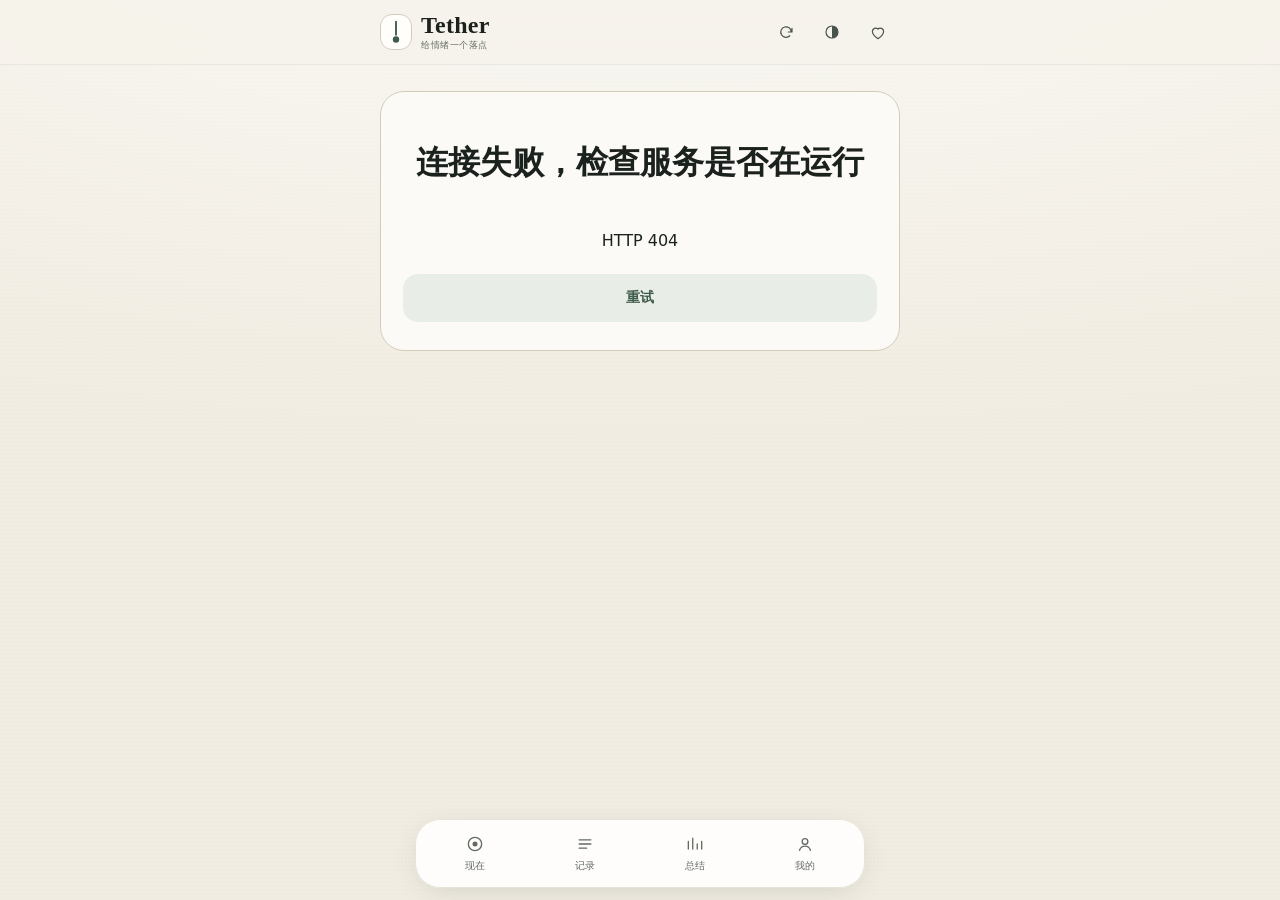
==== commit b0be94aa: "AI 缓存按账号隔离，修兑换并发竞态，补回归测试与调研问卷 后端 - ai_cache 增加 user_id，缓存键与读写都带上账号；旧的匿名缓存直接清掉 - users 增加 data_revisi" ====
--- a/frontend/index.html
+++ b/frontend/index.html
@@ -26,10 +26,13 @@
           <path d="M16 5v14" stroke="currentColor" stroke-width="2" stroke-linecap="round" />
           <circle cx="16" cy="24" r="3.4" fill="currentColor" />
         </svg>
-        <span class="brand-name">Tether</span>
+        <span class="brand-wordmark"><span class="brand-name">Tether</span><span class="brand-caption" data-i18n="brand.caption">给情绪一个落点</span></span>
       </a>
       <div class="topbar-right">
         <span class="plan-chip" id="plan-chip" hidden></span>
+        <button class="icon-btn" data-act="refresh-data" data-i18n-aria="common.refresh" aria-label="刷新数据" title="刷新数据">
+          <svg viewBox="0 0 24 24" aria-hidden="true"><path d="M20 7v5h-5M19 12a7 7 0 1 0-2 5M20 12l-3-5" fill="none" stroke="currentColor" stroke-width="1.6" stroke-linecap="round" stroke-linejoin="round"/></svg>
+        </button>
         <button class="icon-btn" data-act="theme" id="theme-btn" aria-label="切换深浅色" title="切换深浅色"></button>
         <button class="icon-btn" data-act="open-crisis" data-i18n-aria="crisis.title" aria-label="危机资源" title="危机资源">
           <svg viewBox="0 0 24 24" aria-hidden="true"><path d="M12 21s-7.5-4.7-7.5-10A4.5 4.5 0 0 1 12 8a4.5 4.5 0 0 1 7.5 3c0 5.3-7.5 10-7.5 10Z" fill="none" stroke="currentColor" stroke-width="1.6" stroke-linejoin="round"/></svg>
--- a/frontend/css/app.css
+++ b/frontend/css/app.css
@@ -9,13 +9,13 @@
 
   --paper: #f6f3ec;
   --paper-2: #f1ece1;
-  --surface: #ffffff;
+  --surface: #fffefa;
   --surface-soft: #fbfaf6;
   --ink: #1b211d;
   --ink-2: #48524b;
   --muted: #626b62;
   --faint: #626b62;
-  --line: #e5e0d4;
+  --line: #e4e5da;
   --line-strong: #d3ccbb;
 
   --moss: #3e5b4b;
@@ -43,8 +43,8 @@
   --hot: #e0b9ab;
   --card-sheen: linear-gradient(160deg, #f3f6f1, #ffffff 62%);
 
-  --r-lg: 22px;
-  --r-md: 16px;
+  --r-lg: 24px;
+  --r-md: 18px;
   --r-sm: 12px;
   --shadow-1: 0 1px 2px rgba(27, 33, 29, 0.05);
   --shadow-2: 0 1px 2px rgba(27, 33, 29, 0.04), 0 16px 34px -22px rgba(27, 33, 29, 0.4);
@@ -125,7 +125,7 @@
   inset: 0;
   z-index: 0;
   pointer-events: none;
-  opacity: 0.5;
+  opacity: 0.18;
   background-image: radial-gradient(var(--grain-ink) 1px, transparent 1px);
   background-size: 4px 4px;
 }
@@ -146,19 +146,19 @@
   border-bottom: 1px solid var(--veil);
 }
 .topbar-inner {
-  max-width: 680px;
+  max-width: 560px;
   margin: 0 auto;
-  height: 56px;
+  height: 64px;
   padding: 0 20px;
   display: flex;
   align-items: center;
   justify-content: space-between;
 }
 .brand { display: inline-flex; align-items: center; gap: 9px; color: var(--ink); text-decoration: none; }
-.brand-mark { width: 20px; height: 20px; color: var(--moss); }
+.brand-mark { width: 32px; height: 36px; color: var(--moss); border: 1px solid var(--line-strong); border-radius: 12px; background: var(--surface); }
 .brand-name {
   font-family: var(--font-serif);
-  font-size: 19px;
+  font-size: 25px;
   font-weight: 600;
   letter-spacing: 0.01em;
 }
@@ -188,9 +188,9 @@
 .view {
   position: relative;
   z-index: 1;
-  max-width: 680px;
+  max-width: 560px;
   margin: 0 auto;
-  padding: 18px 20px calc(128px + var(--safe-bottom));
+  padding: 22px 20px calc(116px + var(--safe-bottom));
 }
 
 .stack { display: flex; flex-direction: column; }
@@ -380,7 +380,7 @@
 .entry-list { display: flex; flex-direction: column; gap: 9px; }
 .entry {
   display: grid;
-  grid-template-columns: 42px 1fr;
+  grid-template-columns: 42px minmax(0, 1fr);
   gap: 13px;
   padding: 13px 15px;
   border-radius: var(--r-md);
@@ -408,7 +408,7 @@
 .entry .entry-emotion { display: inline-flex; align-items: center; gap: 6px; font-size: 14px; font-weight: 600; }
 .entry .entry-emotion .dot { width: 7px; height: 7px; border-radius: 50%; background: var(--emo); }
 .entry .entry-time { font-size: 11.5px; color: var(--faint); white-space: nowrap; font-variant-numeric: tabular-nums; }
-.entry .entry-cause { display: block; margin: 4px 0 0; font-size: 13.5px; line-height: 1.5; color: var(--ink-2); }
+.entry .entry-cause { display: block; margin: 6px 0 0; font-size: 13.5px; line-height: 1.65; color: var(--ink-2); overflow-wrap: anywhere; }
 .entry .entry-cause.missing { color: var(--faint); font-style: italic; }
 .entry .entry-meta { display: flex; flex-wrap: wrap; align-items: center; gap: 6px; margin-top: 7px; }
 
@@ -527,33 +527,163 @@
   color: var(--on-ink);
 }
 
-/* 14 天强度走势：前端用已有记录算，不额外请求 */
-/* 每天最高强度：一天一格，有记录才有柱。
-   固定 7px 宽 + 两端对齐，30 天也只是变密，不会糊成一块，也不会压到上面的说明文字。 */
-.spark {
+/* 每日峰值：固定 1—5 分刻度，空心点单独表示未评分。 */
+.intensity-card { padding: 20px 20px 0; }
+.intensity-heading { display: flex; align-items: flex-start; justify-content: space-between; gap: 12px; }
+.intensity-heading h2 { margin: 0; font-size: 15px; font-weight: 600; line-height: 1.5; }
+.intensity-heading p { margin: 4px 0 0; color: var(--muted); font-size: 11.5px; line-height: 1.5; }
+.intensity-scale {
+  flex-shrink: 0;
+  padding: 5px 9px;
+  border: 1px solid var(--line);
+  border-radius: 8px;
+  background: var(--surface-soft);
+  color: var(--ink-2);
+  font-size: 10.5px;
+  line-height: 1.4;
+  white-space: nowrap;
+}
+.intensity-figure { margin: 30px 0 0; }
+.intensity-plot {
+  position: relative;
+  height: 118px;
+  margin-left: 22px;
+  border-bottom: 1px solid var(--line-strong);
+}
+.intensity-guides { position: absolute; inset: 0; pointer-events: none; }
+.intensity-guides > div { position: absolute; left: 0; right: 0; border-top: 1px dashed var(--line); }
+.intensity-guides span {
+  position: absolute;
+  left: -22px;
+  width: 12px;
+  color: var(--faint);
+  font-size: 10px;
+  line-height: 1;
+  text-align: center;
+  transform: translateY(-50%);
+  font-variant-numeric: tabular-nums;
+}
+.intensity-days {
+  position: absolute;
+  inset: 0;
+  display: grid;
+  grid-template-columns: repeat(var(--day-count), minmax(0, 1fr));
+}
+.intensity-day {
+  position: relative;
   display: flex;
   align-items: flex-end;
+  justify-content: center;
+  min-width: 0;
+  height: 100%;
+}
+.intensity-day.is-today::before {
+  content: "";
+  position: absolute;
+  inset: -9px 7% -1px;
+  border-radius: 6px 6px 0 0;
+  background: var(--veil);
+}
+.intensity-bar {
+  position: relative;
+  width: 54%;
+  min-width: 6px;
+  max-width: 18px;
+  height: var(--bar-height);
+  border-radius: 5px 5px 1px 1px;
+  background: linear-gradient(to top, var(--moss), var(--moss-2));
+  opacity: 0.86;
+  transition: opacity 0.18s ease;
+}
+.intensity-day.high .intensity-bar { background: linear-gradient(to top, var(--brick), var(--hot)); }
+.intensity-day:is(:hover, .is-today) .intensity-bar { opacity: 1; }
+.intensity-missing {
+  position: relative;
+  width: 6px;
+  height: 6px;
+  border: 1px solid var(--faint);
+  border-radius: 50%;
+  background: var(--surface);
+  transform: translateY(3px);
+}
+.intensity-tooltip {
+  position: absolute;
+  z-index: 2;
+  bottom: calc(min(var(--bar-height), 65%) + 9px);
+  left: 50%;
+  padding: 7px 10px;
+  border-radius: 8px;
+  background: var(--ink);
+  color: var(--on-ink);
+  box-shadow: var(--shadow-2);
+  font-size: 10px;
+  line-height: 1.5;
+  text-align: center;
+  white-space: nowrap;
+  pointer-events: none;
+  visibility: hidden;
+  opacity: 0;
+  transform: translateX(-50%) translateY(3px);
+  transition: opacity 0.15s ease, transform 0.15s ease;
+}
+.intensity-tooltip strong { display: block; font-size: 12px; font-weight: 600; }
+.intensity-day:hover { z-index: 1; }
+.intensity-day:hover .intensity-tooltip { visibility: visible; opacity: 1; transform: translateX(-50%) translateY(0); }
+.intensity-day.edge-start .intensity-tooltip { left: 0; transform: translateY(3px); }
+.intensity-day.edge-end .intensity-tooltip { left: auto; right: 0; transform: translateY(3px); }
+.intensity-day:is(.edge-start, .edge-end):hover .intensity-tooltip { transform: translateY(0); }
+.intensity-dates {
+  display: grid;
+  grid-template-columns: repeat(var(--day-count), minmax(0, 1fr));
+  margin: 11px 0 0 22px;
+  color: var(--faint);
+  font-size: 10px;
+  line-height: 1.5;
+  text-align: center;
+  font-variant-numeric: tabular-nums;
+}
+.intensity-dates > span { justify-self: center; white-space: nowrap; }
+.intensity-dates .is-today { color: var(--moss); font-weight: 600; }
+.intensity-legend {
+  display: flex;
+  flex-wrap: wrap;
+  justify-content: flex-end;
+  gap: 8px 14px;
+  margin: 18px 0 14px;
+  color: var(--muted);
+  font-size: 10px;
+  line-height: 1.5;
+}
+.intensity-legend > span { display: inline-flex; align-items: center; gap: 5px; }
+.intensity-legend i { width: 7px; height: 7px; border-radius: 2px; background: var(--moss-2); }
+.intensity-legend i.high { background: var(--brick); }
+.intensity-legend i.missing { border: 1px solid var(--faint); border-radius: 50%; background: transparent; }
+.intensity-data { border-top: 1px solid var(--line); }
+.intensity-data summary {
+  display: flex;
+  align-items: center;
   justify-content: space-between;
-  gap: 2px;
-  height: 56px;
-  margin-top: 6px;
-  padding-bottom: 1px;
-}
-.spark-bar,
-.spark-slot {
-  flex: 0 0 auto;
-  width: 7px;
-  border-radius: 3.5px;
-}
-.spark-bar {
-  height: var(--h, 8px);
-  background: var(--moss-tint);
-  transition: height 0.45s cubic-bezier(0.2, 0.8, 0.2, 1);
-}
-.spark-bar.hot { background: var(--hot); }
-/* 没记录的那天：不留任何色块，只有一个看不见的定位点 */
-.spark-slot { height: 0; }
-.spark-axis { display: flex; justify-content: space-between; margin-top: 6px; }
+  gap: 12px;
+  min-height: 44px;
+  color: var(--muted);
+  font-size: 11px;
+  list-style: none;
+  cursor: pointer;
+}
+.intensity-data summary::-webkit-details-marker { display: none; }
+.intensity-data summary > span { font-size: 18px; font-weight: 300; transition: transform 0.18s ease; }
+.intensity-data[open] summary { color: var(--ink); }
+.intensity-data[open] summary > span { transform: rotate(45deg); }
+.intensity-data table { width: 100%; margin: 0 0 16px; border-collapse: collapse; font-size: 12px; font-variant-numeric: tabular-nums; }
+.intensity-data th, .intensity-data td { padding: 9px 0; border-top: 1px solid var(--line); text-align: left; }
+.intensity-data thead th { color: var(--muted); font-size: 11px; font-weight: 500; }
+.intensity-data tbody th { color: var(--ink-2); font-weight: 400; }
+.intensity-data th:last-child, .intensity-data td:last-child { text-align: right; }
+@media (max-width: 360px) {
+  .intensity-card { padding: 16px 16px 0; }
+  .intensity-plot { height: 104px; }
+  .intensity-heading h2 { font-size: 14px; }
+}
 
 .delta-pill {
   display: inline-flex;
@@ -1105,8 +1235,8 @@
 .icon-btn { width:44px; height:44px; }
 .btn.sm, .chip, .emo-secondary .emo-tile, .mic-btn, .wheel-del { min-height:44px; min-width:44px; }
 .emo-tile .emo-hint, .emo-tile .emo-branch { color:var(--ink-2); opacity:1; font-size:11.5px; }
-.day-head { position:sticky; top:56px; z-index:5; padding:12px 0; margin:0; background:var(--paper); font-size:13px; color:var(--ink-2); }
-#log-body { scroll-margin-top:64px; }
+.day-head { position:sticky; top:64px; z-index:5; padding:12px 0; margin:0; background:var(--paper); font-size:13px; color:var(--ink-2); }
+#log-body { scroll-margin-top:80px; }
 .pattern summary { display:flex; justify-content:space-between; gap:12px; cursor:pointer; min-height:44px; align-items:center; font-weight:600; }
 .pattern[open] summary { margin-bottom:12px; }
 .onboarding { text-align:left; margin:0; padding-left:24px; line-height:2; }
@@ -1115,3 +1245,158 @@
 .auth-wrap summary { min-height:44px; cursor:pointer; display:flex; align-items:center; }
 .delete-link { color:var(--muted); text-decoration:underline; }
 button:disabled { cursor:default; opacity:.55; }
+.gated [data-act="refresh-data"] { display: none; }
+
+/* --------------------------------------------------- Mobile visual system
+   Keep a single, phone-sized column at every viewport width. */
+.brand-wordmark { display: flex; flex-direction: column; gap: 1px; }
+.brand-wordmark .brand-name { font-size: 24px; line-height: 1.1; }
+.brand-caption { font-size: 9px; letter-spacing: .06em; color: var(--muted); }
+.topbar-right { gap: 2px; }
+.topbar .icon-btn { width: 44px; min-height: 44px; border-radius: 14px; }
+.topbar .icon-btn svg { width: 18px; height: 18px; }
+.display { line-height: 1.35; letter-spacing: -.035em; }
+.small, .tiny { line-height: 1.7; }
+.eyebrow { letter-spacing: .065em; font-size: 12px; }
+.section-title { font-size: 18px; }
+.page-footnote { max-width: 35ch; margin: 0 auto; text-align: center; line-height: 1.9; padding: 0 8px 8px; }
+.text-link { display: inline-flex; align-items: center; justify-content: center; gap: 8px; color: var(--moss); min-height: 44px; font-size: 12px; }
+.text-link:hover { text-decoration: underline; text-underline-offset: 4px; }
+
+/* A quiet opening, with the action immediately underneath. */
+.now-hero { position: relative; overflow: hidden; isolation: isolate; min-height: 214px; border-radius: 25px; background: #edf0e4; border: 1px solid #dce3d3; }
+.hero-copy { position: relative; z-index: 1; padding: 21px 21px 90px; }
+.hero-copy .display { font-size: clamp(25px, 6.8vw, 33px); color: #2b4537; }
+.hero-copy .small { color: #506251; font-size: 12px; }
+.hero-copy .tiny { color: #5f6c5a; font-size: 10px; white-space: nowrap; }
+.greeting { display: inline-flex; gap: 7px; align-items: center; color: #435d45; font-size: 11px; font-weight: 600; }
+.greeting-dot { width: 6px; height: 6px; border-radius: 50%; background: #73956b; box-shadow: 0 0 0 4px #73956b16; }
+.hero-landscape { position: absolute; z-index: 0; bottom: 0; right: 0; width: 100%; height: 94px; object-fit: cover; object-position: center 70%; opacity: .85; -webkit-mask-image: linear-gradient(transparent 10%, #000 60%); mask-image: linear-gradient(transparent 10%, #000 60%); }
+.emotion-section > .row-between { gap: 8px; align-items: baseline; }
+.emotion-section > .row-between .tiny { font-size: 10px; text-align: right; }
+.emotion-section > .row-between .eyebrow { color: var(--ink); font-weight: 600; flex-shrink: 0; }
+.emo-primary { gap: 9px; }
+.emo-tile { display: flex; flex-direction: column; align-items: center; padding: 14px 10px 12px; border-color: color-mix(in srgb, var(--emo) 16%, var(--line)); background: color-mix(in srgb, var(--emo) 7%, var(--surface)); box-shadow: none; text-align: center; }
+.emo-tile::after { display: none; }
+.emo-face { display: block; width: 43px; height: 43px; margin: 0 auto 8px; color: var(--emo); }
+.emo-face svg { display: block; width: 100%; height: 100%; }
+.emo-tile .emo-label { justify-content: center; font-size: 15px; }
+.emo-tile .emo-hint { font-size: 11px; line-height: 1.6; margin-top: 4px; }
+.emo-tile .emo-branch { font-size: 10px; margin-top: auto; padding-top: 9px; line-height: 1.6; color: var(--emo); letter-spacing: 0; }
+.emo-tile .emo-branch::after { content: " ↗"; }
+.secondary-heading { margin-top: 4px; color: var(--muted); font-size: 11px; }
+.emo-secondary { gap: 8px; }
+.emo-secondary .emo-tile { padding: 9px 5px 11px; border-color: var(--line); background: var(--surface); border-radius: 16px; }
+.emo-secondary .emo-face { width: 32px; height: 32px; margin-bottom: 5px; }
+.emo-secondary .emo-label { font-size: 12px; }
+.emo-tile:hover { border-color: color-mix(in srgb, var(--emo) 55%, var(--line)); }
+.emo-tile:focus-visible { outline-color: var(--emo); }
+
+/* Small moments and journal entries share a restrained card rhythm. */
+.wheel-entry { padding: 18px; gap: 14px; border-radius: 20px; background: var(--surface-soft); }
+.wheel-entry-mark { width: 44px; height: 44px; border: 5px solid var(--surface); box-shadow: 0 2px 8px var(--veil); }
+.wheel-entry-text { gap: 5px; }
+.wheel-entry-text .label { font-size: 14px; }
+.wheel-entry-text .sub { font-size: 11px; line-height: 1.5; }
+.wheel-entry-arrow { width: 28px; height: 28px; padding: 6px; border-radius: 50%; background: var(--moss-tint); color: var(--moss); }
+.entry { padding: 17px 15px; gap: 12px; border-radius: 19px; box-shadow: none; }
+.entry .sev-col { justify-content: center; padding-right: 12px; border-right: 1px solid var(--line); gap: 8px; }
+.entry .entry-head { flex-wrap: wrap; gap: 4px 10px; }
+.entry .entry-time { font-size: 10px; }
+.entry .entry-cause { font-size: 12px; }
+.entry .entry-meta { gap: 5px; margin-top: 8px; }
+.tag { font-size: 10px; line-height: 1.5; }
+.entry.sev-high { box-shadow: inset 3px 0 0 color-mix(in srgb, var(--sev) 65%, transparent); }
+.empty { border-style: solid; padding: 28px 22px; }
+.home-empty { align-items: center; }
+.home-empty .display { font-size: 19px; margin-bottom: 0; }
+.home-empty > .small { max-width: 30ch; font-size: 12px; }
+.empty-mark { width: 48px; height: 48px; border-radius: 16px; display: grid; place-items: center; background: var(--moss-tint); color: var(--moss); }
+.empty-mark svg { width: 30px; height: 30px; }
+.onboarding { list-style: none; counter-reset: welcome; padding: 6px 0 0; font-size: 12px; line-height: 2.3; }
+.onboarding li { counter-increment: welcome; display: flex; align-items: center; gap: 10px; }
+.onboarding li::before { content: counter(welcome, decimal-leading-zero); font-size: 10px; color: var(--moss); font-variant-numeric: tabular-nums; }
+.demo-disclosure { border-top: 1px solid var(--line); width: 100%; padding-top: 6px; margin-top: 2px; }
+.demo-disclosure summary { cursor: pointer; padding: 12px 0; min-height: 44px; font-size: 11px; }
+.demo-disclosure .tiny { margin-top: 8px; }
+
+/* The dock stays in thumb reach, including on larger browser windows. */
+.tabbar { width: min(450px, calc(100% - 32px)); bottom: calc(12px + var(--safe-bottom)); padding: 6px; gap: 4px; border-radius: 25px; box-shadow: 0 6px 30px -12px #243b3540; }
+.tab { min-height: 54px; padding: 8px 0; gap: 5px; border-radius: 19px; font-size: 10px; }
+.tab.on { background: var(--moss); color: var(--on-moss); }
+.tab.on:hover { color: var(--on-moss); }
+.tab svg { width: 20px; height: 20px; }
+.toast { border-radius: 16px; line-height: 1.6; bottom: calc(92px + var(--safe-bottom)); }
+
+/* Inputs use 16px to avoid automatic iOS keyboard zoom. */
+textarea, input[type="text"], input[type="password"], select, .auth-wrap input { font-size: 16px; min-height: 48px; border-radius: 14px; }
+input::placeholder, textarea::placeholder { color: var(--muted); opacity: .8; font-size: 13px; }
+.field-label { font-size: 12px; color: var(--ink-2); }
+.btn { min-height: 48px; border-radius: 15px; font-size: 14px; }
+.btn.sm { min-height: 44px; }
+.sheet { width: min(560px, 100%); }
+.sheet.center { max-height: min(92dvh, 900px); padding-top: 29px; }
+.focus { width: min(560px, 100%); }
+.chip { font-size: 12px; }
+#log-filters { gap: 7px; padding: 5px 0 10px; border-bottom: 1px solid var(--line); }
+#log-filters .chip { border-radius: 13px; }
+#log-sorts .chip { font-size: 11px; background: transparent; border-color: var(--line-strong); }
+#log-sorts .chip.on { color: var(--moss); background: var(--moss-tint); border-color: transparent; }
+.list-row .sub { line-height: 1.6; }
+.list-row .label, .list-row .sub { overflow-wrap: anywhere; }
+
+/* A vertical welcome page, with no desktop-only side panels. */
+body.gated .view { max-width: 460px; padding: max(24px, env(safe-area-inset-top, 0px)) 24px 28px; }
+.auth-masthead { padding-bottom: 1px; }
+.language-switch { display: flex; border: 1px solid var(--line); border-radius: 14px; background: var(--surface-soft); padding: 3px; gap: 2px; }
+.language-switch button { min-width: 44px; min-height: 44px; padding: 0 10px; font-size: 11px; border-radius: 10px; color: var(--muted); }
+.language-switch button.on { color: var(--moss); background: var(--moss-tint); font-weight: 600; }
+.auth-intro { text-align: center; align-items: center; }
+.auth-landscape { position: relative; width: 100%; height: 162px; overflow: hidden; border-radius: 23px 23px 70px 23px; margin-bottom: 10px; background: #edf0e4; }
+.auth-landscape img { width: 100%; height: 100%; object-fit: cover; object-position: center 44%; display: block; }
+.landscape-caption { position: absolute; top: 18px; left: 18px; color: #455f47; font-size: 8px; letter-spacing: .16em; }
+.auth-intro .display { font-size: clamp(27px, 7.4vw, 33px); }
+.auth-intro .small { font-size: 12px; max-width: 35ch; }
+.auth-card { padding: 23px; border-radius: 23px; box-shadow: 0 8px 28px -20px #243b3530; }
+.auth-card > .stack:first-child { margin-bottom: 2px; }
+.auth-card .small { font-size: 11px; }
+.auth-card input { background: var(--surface-soft); }
+.auth-submit { justify-content: space-between; margin-top: 2px; padding: 0 18px; }
+.auth-submit span { font-size: 19px; font-weight: 400; }
+.auth-switch { margin: -5px 0 -9px; font-size: 11px; }
+.auth-support { padding: 0 5px; margin-top: -10px; }
+.auth-support details { border-bottom: 1px solid var(--line); }
+.auth-support summary { justify-content: space-between; font-size: 11px; }
+.auth-support summary::after { content: "+"; font-size: 16px; color: var(--muted); }
+.auth-support details[open] summary::after { content: "−"; }
+.auth-support details p { margin: 0 0 14px; font-size: 11px; line-height: 1.8; }
+.auth-help { min-height: 46px; color: var(--moss); font-size: 12px; text-align: left; }
+.auth-help > span:first-child { display: flex; gap: 8px; align-items: center; }
+.auth-help > span:first-child > span { font-size: 20px; }
+.auth-wrap > .page-footnote { font-size: 10px; margin-top: -10px; }
+
+:root[data-theme="dark"] .now-hero { background: #26362b; border-color: #354b3b; }
+:root[data-theme="dark"] .hero-copy .display { color: #e2e8d9; }
+:root[data-theme="dark"] .hero-copy .small, :root[data-theme="dark"] .greeting { color: #becdb5; }
+:root[data-theme="dark"] .hero-copy .tiny { color: #b7c3ac; }
+:root[data-theme="dark"] .hero-landscape { opacity: .28; mix-blend-mode: luminosity; }
+:root[data-theme="dark"] .auth-landscape img { filter: brightness(.68) saturate(.7); }
+:root[data-theme="dark"] .landscape-caption { color: #e2e8d9; }
+
+@media (max-width: 360px) {
+  .view { padding-right: 16px; padding-left: 16px; }
+  .topbar-inner { padding: 0 14px; }
+  .brand-caption { font-size: 8px; }
+  html[lang="en"] .brand-caption { display: none; }
+  .plan-chip { padding: 4px 6px; font-size: 9px; }
+  .hero-copy { padding: 18px 16px 90px; }
+  .hero-copy .tiny { font-size: 9px; }
+  .emo-primary { gap: 7px; }
+  .emo-tile { padding: 13px 6px 11px; }
+  .auth-card { padding: 19px; }
+  body.gated .view { padding-right: 20px; padding-left: 20px; }
+}
+@media (hover: hover) {
+  .emo-tile:hover { transform: translateY(-2px); }
+  .entry:hover { background: var(--surface-soft); }
+}
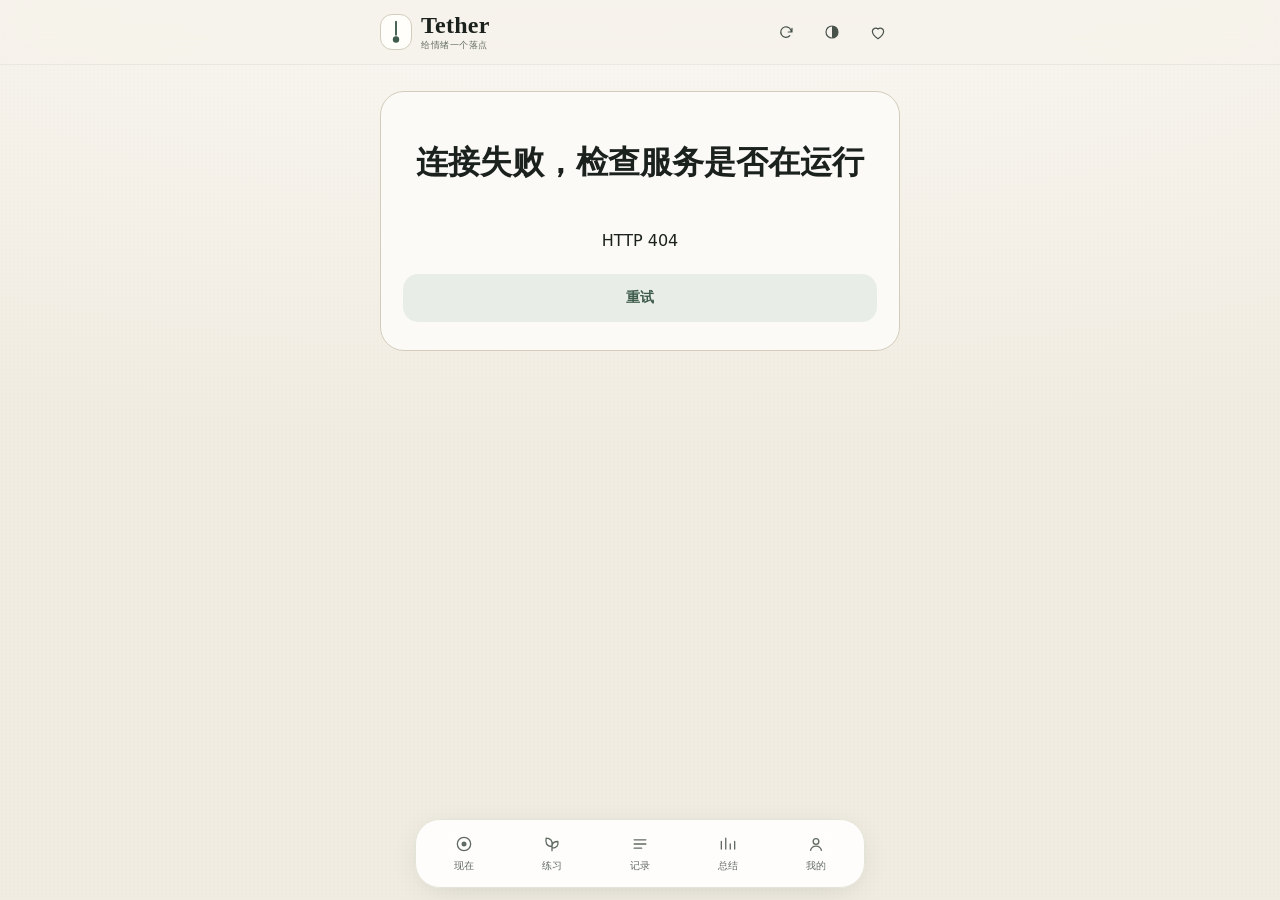
==== commit 63cde529: "新增自助练习模块：选练习、分步引导、前后自评、历史与导出 后端 - 新增 app/practices.py：四个练习（回到当下、观察一个念头、给情绪一点空间、   做一件小事）的三步脚本与中英文文案 " ====
--- a/frontend/index.html
+++ b/frontend/index.html
@@ -48,6 +48,10 @@
       <svg viewBox="0 0 24 24" aria-hidden="true"><circle cx="12" cy="12" r="8" fill="none" stroke="currentColor" stroke-width="1.6"/><circle cx="12" cy="12" r="3" fill="currentColor"/></svg>
       <span data-i18n="nav.now">现在</span>
     </button>
+    <button class="tab" data-act="nav" data-view="practice">
+      <svg viewBox="0 0 24 24" aria-hidden="true"><path d="M12 20V10m0 5C5 15 4 10 5 5c5 0 8 3 7 8m0 4c6 0 8-4 7-8-4 0-7 2-7 6" fill="none" stroke="currentColor" stroke-width="1.6" stroke-linecap="round" stroke-linejoin="round"/></svg>
+      <span data-i18n="nav.practice">练习</span>
+    </button>
     <button class="tab" data-act="nav" data-view="log">
       <svg viewBox="0 0 24 24" aria-hidden="true"><path d="M5 7h14M5 12h14M5 17h9" stroke="currentColor" stroke-width="1.6" stroke-linecap="round"/></svg>
       <span data-i18n="nav.log">记录</span>
--- a/frontend/css/app.css
+++ b/frontend/css/app.css
@@ -721,7 +721,7 @@
   bottom: calc(14px + var(--safe-bottom));
   width: min(460px, calc(100% - 28px));
   display: grid;
-  grid-template-columns: repeat(4, 1fr);
+  grid-template-columns: repeat(5, 1fr);
   gap: 2px;
   padding: 6px;
   border-radius: 999px;
@@ -850,6 +850,71 @@
 }
 .focus.despair { background: linear-gradient(180deg, var(--surface-soft) 0%, var(--moss-tint) 55%, var(--paper) 100%); }
 .focus-head { display: flex; align-items: center; justify-content: space-between; gap: 12px; }
+
+/* Practice stays a single mobile column, including on wider displays. */
+.practice-heading h1 { font-size: clamp(25px, 6.5vw, 32px); line-height: 1.35; margin: 8px 0 12px; letter-spacing: -.035em; }
+.practice-heading p { max-width: 34em; }
+.practice-library { display: grid; gap: 12px; }
+.practice-card { display: flex; align-items: flex-start; gap: 14px; width: 100%; padding: 20px 16px; border: 1px solid var(--line); border-radius: 22px; background: var(--surface); text-align: left; color: var(--ink); }
+.practice-card:hover { border-color: var(--moss-2); background: var(--surface-soft); }
+.practice-icon { display: grid; place-items: center; flex: 0 0 44px; height: 48px; border-radius: 15px; background: var(--moss-tint); color: var(--moss); }
+.practice-icon svg { width: 29px; height: 29px; }
+.practice-card-copy { display: flex; flex: 1; min-width: 0; flex-direction: column; gap: 7px; }
+.practice-card-copy strong { font-size: 17px; line-height: 1.4; font-weight: 600; }
+.practice-card-copy > span:last-child { font-size: 12px; line-height: 1.65; color: var(--ink-2); }
+.practice-card-meta { font-size: 10px; color: var(--faint); letter-spacing: .05em; }
+.practice-arrow { flex: 0 0 16px; color: var(--moss); font-size: 20px; }
+.practice-page h2 { font-size: 17px; margin: 0 0 14px; }
+.practice-summary { padding: 22px; border-radius: 24px; background: var(--moss-tint); }
+.practice-metrics { display: grid; grid-template-columns: 1fr 1fr; gap: 20px; margin: 16px 0; }
+.practice-metrics > div { display: flex; flex-direction: column; gap: 4px; }
+.practice-metrics strong { font-size: 32px; line-height: 1.2; font-weight: 500; color: var(--moss); }
+.practice-metrics span { font-size: 12px; color: var(--ink-2); }
+.practice-section-head { display: flex; align-items: center; justify-content: space-between; gap: 12px; }
+.practice-section-head h2 { margin: 0; }
+.practice-history { margin: 8px 0 12px; }
+.practice-history-row { width: 100%; display: flex; align-items: center; justify-content: space-between; gap: 12px; padding: 18px 2px; border-bottom: 1px solid var(--line); text-align: left; color: var(--ink); }
+.practice-history-row > span:first-child { display: flex; min-width: 0; flex-direction: column; gap: 7px; }
+.practice-history-row strong { font-size: 14px; font-weight: 600; }
+.practice-history-row span span { font-size: 11px; color: var(--ink-2); line-height: 1.6; }
+.practice-history-link { flex: 0 0 auto; color: var(--moss); font-size: 12px; }
+.practice-empty { padding: 26px 0; font-size: 13px; line-height: 1.8; color: var(--faint); }
+.practice-disclaimer { border-top: 1px solid var(--line); padding-top: 18px; }
+.practice-linked { display: flex; align-items: center; justify-content: space-between; gap: 8px; border-radius: 14px; background: var(--moss-tint); padding: 6px 14px; font-size: 12px; }
+.practice-focus { width: min(560px, 100%); }
+.practice-focus .focus-body { justify-content: flex-start; gap: 0; padding-top: 30px; }
+.practice-focus h2 { font-size: clamp(25px, 6.5vw, 32px); letter-spacing: -.025em; line-height: 1.4; margin: 12px 0 18px; overflow-wrap: anywhere; }
+.practice-focus h2:focus { outline: none; }
+.practice-body-copy { font-size: 17px; line-height: 1.9; color: var(--ink-2); margin: 0 0 20px; }
+.practice-focus-icon { width: 64px; height: 68px; display: grid; place-items: center; border-radius: 22px; background: var(--moss-tint); color: var(--moss); margin-bottom: 24px; }
+.practice-focus-icon svg { width: 40px; height: 40px; }
+.practice-progress { display: flex; gap: 8px; margin: 0 0 32px; }
+.practice-progress span { flex: 1; height: 4px; background: var(--line); border-radius: 4px; }
+.practice-progress span.on { background: var(--moss-2); }
+.practice-rating { border: 0; padding: 0; margin: 24px 0 6px; min-width: 0; }
+.practice-rating legend { font-size: 15px; font-weight: 600; margin-bottom: 8px; }
+.practice-score-buttons { display: grid; grid-template-columns: repeat(5, minmax(0, 1fr)); gap: 9px; margin: 16px 0 6px; }
+.practice-score { min-height: 50px; border: 1px solid var(--line-strong); border-radius: 15px; background: var(--surface); color: var(--ink); font-size: 18px; }
+.practice-score.on { background: var(--moss); color: var(--on-moss); border-color: var(--moss); }
+.practice-feedback-options { display: flex; flex-wrap: wrap; gap: 8px; margin: 8px 0 14px; }
+.practice-feedback-options .chip { min-height: 44px; }
+.practice-input { display: flex; flex-direction: column; gap: 10px; font-size: 14px; margin: 18px 0; }
+.practice-input textarea { width: 100%; min-height: 120px; font-size: 16px; resize: vertical; }
+.practice-clock { padding: 24px 16px; background: var(--moss-tint); border-radius: 24px; text-align: center; margin: 8px 0 20px; }
+.practice-clock > span { display: block; margin-bottom: 16px; color: var(--moss); }
+.practice-clock strong { font-size: 56px; line-height: 1.1; font-weight: 400; font-variant-numeric: tabular-nums; }
+.practice-clock span span { font-size: 12px; margin-left: 8px; }
+.practice-clock p { margin-top: 12px; }
+.practice-focus .focus-foot { padding-top: 16px; }
+.practice-focus .focus-foot > p { text-align: center; margin: 0; min-height: 20px; }
+.practice-gentle-note { padding: 16px; border-radius: 16px; background: var(--moss-tint); font-size: 14px; line-height: 1.8; }
+.practice-result-pair { font-size: 16px; padding: 20px 0; border-top: 1px solid var(--line); border-bottom: 1px solid var(--line); }
+.practice-answer { padding: 14px 0; border-bottom: 1px solid var(--line); }
+.practice-answer h3 { font-size: 13px; font-weight: 600; color: var(--faint); }
+.practice-answer p { white-space: pre-wrap; overflow-wrap: anywhere; font-size: 16px; line-height: 1.8; }
+.practice-error { padding: 16px; border: 1px solid var(--brick); border-radius: 16px; color: var(--ink); font-size: 13px; line-height: 1.7; overflow-wrap: anywhere; }
+.practice-error p { margin: 0 0 12px; }
+@media (max-width: 350px) { .practice-card { padding: 16px 12px; gap: 10px; } .practice-icon { flex-basis: 36px; height: 42px; } .practice-history-row { gap: 8px; } .practice-history-link { font-size: 11px; } }
 .focus-body { flex: 1; display: flex; flex-direction: column; justify-content: center; padding: 24px 0; }
 .focus-foot { padding-top: 10px; }
 .focus-hint { text-align: center; font-size: 11px; color: var(--faint); margin: 0; }
@@ -914,6 +979,28 @@
 .step-dots i.done { background: var(--moss-2); }
 
 /* ----------------------------------------------------------- crisis card */
+.support-entry {
+  display: grid;
+  grid-template-columns: 42px minmax(0, 1fr) 18px;
+  align-items: center;
+  gap: 12px;
+  width: 100%;
+  padding: 18px;
+  text-align: left;
+  background: var(--moss-tint);
+  border: 1px solid color-mix(in srgb, var(--moss) 15%, var(--line));
+  border-radius: 20px;
+  transition: background .18s ease, border-color .18s ease;
+}
+.support-entry:hover { background: var(--soft-hover); border-color: var(--moss-2); }
+.support-entry:active { background: var(--soft-hover); }
+.support-entry-icon { display: grid; place-items: center; width: 42px; height: 42px; border-radius: 14px; background: var(--surface); color: var(--moss); }
+.support-entry-icon svg { width: 23px; height: 23px; }
+.support-entry-copy { display: flex; flex-direction: column; gap: 5px; min-width: 0; }
+.support-entry-title { color: var(--ink); font-size: 14px; font-weight: 600; line-height: 1.5; }
+.support-entry-hint { color: var(--ink-2); font-size: 12px; line-height: 1.65; overflow-wrap: anywhere; }
+.support-entry-arrow { width: 18px; height: 18px; color: var(--moss); }
+
 .crisis-card {
   background: var(--surface);
   border: 1px solid var(--line-strong);
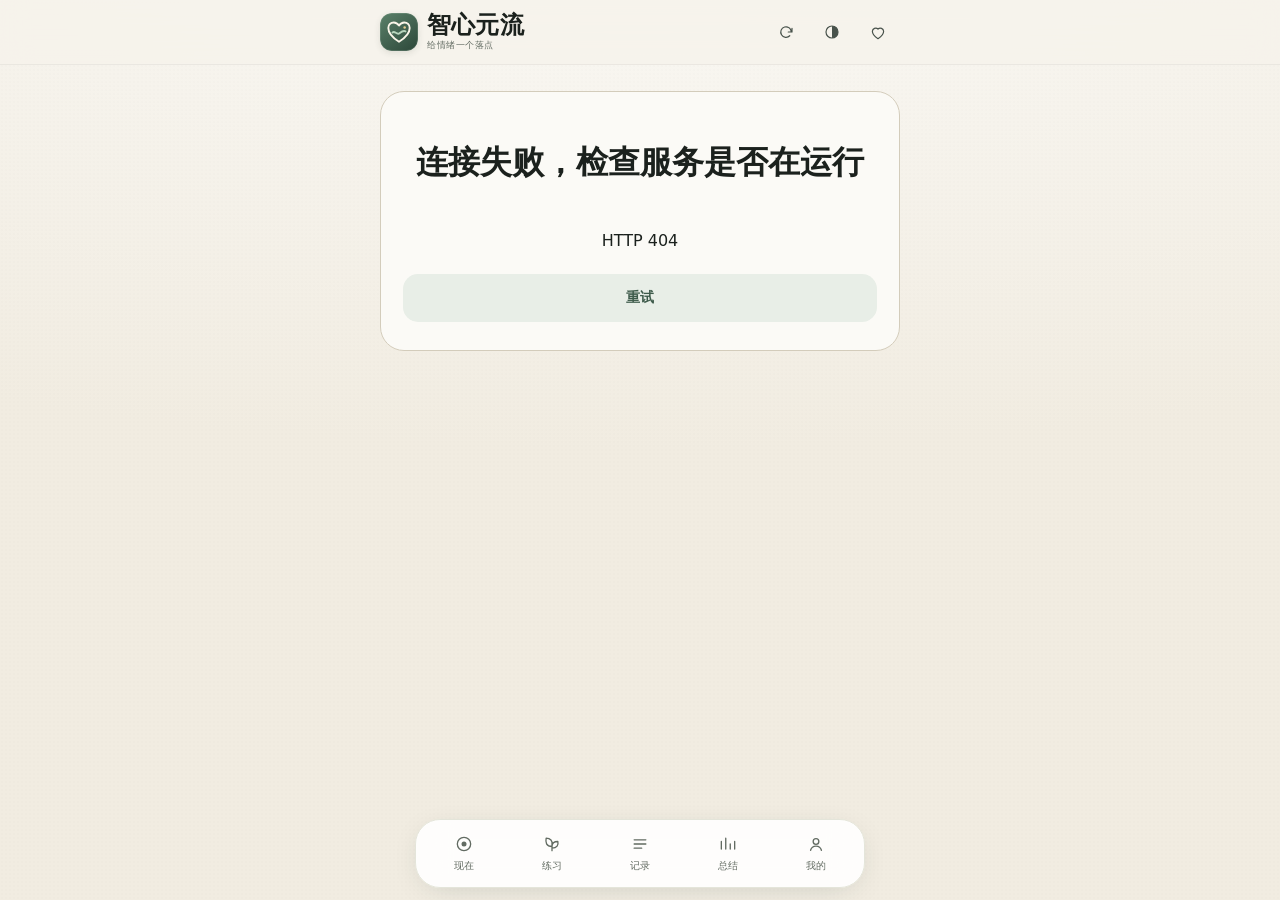
==== commit 62392c88: "品牌更名为「智心元流 / ZhiXinYuanLiu」 - 用户可见处全部替换：页面标题、manifest 名称与描述、AI 系统提示词、   导出文件名（zhixinyuanliu-entries." ====
--- a/frontend/index.html
+++ b/frontend/index.html
@@ -4,15 +4,15 @@
   <meta charset="utf-8" />
   <meta name="viewport" content="width=device-width, initial-scale=1, viewport-fit=cover" />
   <meta name="theme-color" content="#F6F3EC" />
-  <meta name="description" content="Tether — 情绪记录与自我调节工具。低摩擦记录、按严重程度排序、峰值时刻的 30 秒引导。" />
+  <meta name="description" content="智心元流 — 自由表达日常情绪，按自己的节奏整理想法。登录后开始表达，主动选择保存，也可尝试自助练习。" />
   <meta name="mobile-web-app-capable" content="yes" />
   <meta name="apple-mobile-web-app-capable" content="yes" />
   <meta name="apple-mobile-web-app-status-bar-style" content="default" />
-  <meta name="apple-mobile-web-app-title" content="Tether" />
-  <title>Tether · 情绪记录与自我调节</title>
+  <meta name="apple-mobile-web-app-title" content="智心元流" />
+  <title>智心元流 · 情绪记录与自我调节</title>
   <link rel="manifest" href="./manifest.json" />
   <link rel="apple-touch-icon" href="./apple-touch-icon-180.png" />
-  <link rel="icon" href="data:image/svg+xml,%3Csvg xmlns='http://www.w3.org/2000/svg' viewBox='0 0 32 32'%3E%3Crect width='32' height='32' rx='8' fill='%233E5B4B'/%3E%3Cpath d='M16 7v13' stroke='%23F6F3EC' stroke-width='2' stroke-linecap='round'/%3E%3Ccircle cx='16' cy='23' r='3.2' fill='%23F6F3EC'/%3E%3C/svg%3E" />
+  <link rel="icon" type="image/svg+xml" href="./icon.svg" />
   <link rel="stylesheet" href="./css/app.css" />
   <script src="./js/theme-init.js"></script>
 </head>
@@ -21,12 +21,9 @@
 
   <header class="topbar">
     <div class="topbar-inner">
-      <a class="brand" href="#now" data-act="nav" data-view="now" aria-label="Tether">
-        <svg class="brand-mark" viewBox="0 0 32 32" aria-hidden="true">
-          <path d="M16 5v14" stroke="currentColor" stroke-width="2" stroke-linecap="round" />
-          <circle cx="16" cy="24" r="3.4" fill="currentColor" />
-        </svg>
-        <span class="brand-wordmark"><span class="brand-name">Tether</span><span class="brand-caption" data-i18n="brand.caption">给情绪一个落点</span></span>
+      <a class="brand" href="#now" data-act="nav" data-view="now" aria-label="智心元流">
+        <img class="brand-mark" src="./icon.svg" width="38" height="38" alt="" aria-hidden="true" />
+        <span class="brand-wordmark"><span class="brand-name">智心元流</span><span class="brand-caption" data-i18n="brand.caption">给情绪一个落点</span></span>
       </a>
       <div class="topbar-right">
         <span class="plan-chip" id="plan-chip" hidden></span>
@@ -70,7 +67,7 @@
   <div id="toast" class="toast" role="status" aria-live="polite"></div>
   <div id="announcer" class="sr-only" role="status" aria-live="polite"></div>
 
-  <noscript><p style="padding:24px;font-family:sans-serif">Tether 需要 JavaScript 才能运行。</p></noscript>
+  <noscript><p style="padding:24px;font-family:sans-serif">智心元流需要 JavaScript 才能运行。</p></noscript>
   <script type="module" src="./js/app.js"></script>
   <script src="./js/register-sw.js"></script>
 </body>
--- a/frontend/css/app.css
+++ b/frontend/css/app.css
@@ -1,8 +1,29 @@
 /* ==========================================================================
-   Tether — 情绪记录与自我调节
+   智心元流 — 情绪记录与自我调节
    设计基调：暖纸底 + 墨绿主色，克制的层级，不做临床感（白大褂 / 蓝渐变）。
    深色是「夜里的纸」：暖炭底 + 提亮的墨绿，不是纯黑 + 霓虹。
    ========================================================================== */
+
+/* Expression uses the existing paper/moss palette in both themes. */
+.expression-card { border: 1px solid var(--line-strong); }
+.gap-20 { gap: 20px; }
+.expression-card textarea, .expression-sheet textarea { width: 100%; min-height: 112px; resize: vertical; line-height: 1.7; }
+.expression-card textarea { min-height: 96px; }
+.expression-privacy { padding: 10px 12px; border-radius: 12px; background: var(--moss-tint); color: var(--ink-2); line-height: 1.7; }
+.expression-modes { display: grid; grid-template-columns: repeat(3, minmax(0, 1fr)); gap: 8px; }
+.expression-mode { min-height: 48px; padding: 10px 8px; border: 1px solid var(--line-strong); border-radius: 14px; background: var(--surface); color: var(--ink-2); font-size: 13px; line-height: 1.45; cursor: pointer; }
+.expression-mode.on { background: var(--moss-tint); border-color: var(--moss); color: var(--ink); font-weight: 600; }
+.expression-mode:focus-visible, .expression-save summary:focus-visible { outline: 2px solid var(--moss); outline-offset: 3px; }
+.expression-prompts { border-left: 2px solid var(--line-strong); padding-left: 14px; }
+.expression-save { padding: 16px; border: 1px solid var(--line); border-radius: 16px; background: var(--surface-soft); }
+.expression-save summary { cursor: pointer; line-height: 1.6; }
+.expression-save[open] summary { margin-bottom: 16px; }
+.expression-save select { width: 100%; }
+.expression-error { color: var(--brick); }
+.expression-sheet textarea[readonly] { opacity: .8; }
+.expression-sheet .icon-btn { flex-shrink: 0; font-size: 26px; }
+.expression-sheet { overflow-wrap: anywhere; }
+.expression-card .btn { justify-content: space-between; }
 
 :root {
   color-scheme: light;
@@ -155,7 +176,8 @@
   justify-content: space-between;
 }
 .brand { display: inline-flex; align-items: center; gap: 9px; color: var(--ink); text-decoration: none; }
-.brand-mark { width: 32px; height: 36px; color: var(--moss); border: 1px solid var(--line-strong); border-radius: 12px; background: var(--surface); }
+.brand-mark { display: block; width: 38px; height: 38px; flex-shrink: 0; border-radius: 12px; box-shadow: 0 2px 6px rgba(30, 54, 39, .12); }
+.auth-masthead .brand-mark { width: 42px; height: 42px; border-radius: 13px; }
 .brand-name {
   font-family: var(--font-serif);
   font-size: 25px;
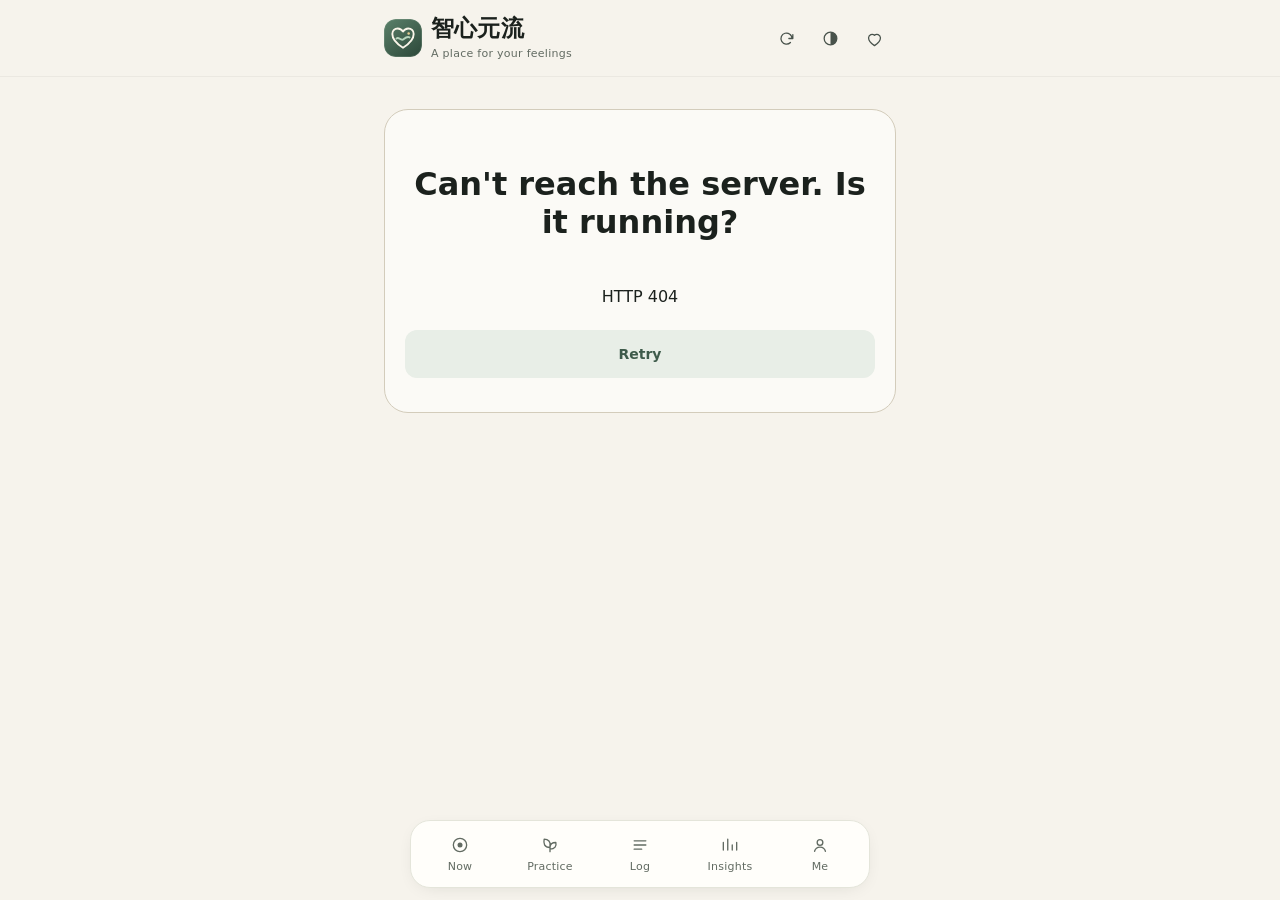
==== commit 9aeeb881: "四维语用表达、语言偏好记忆、PWA 遮罩图标与移动端审计 后端 - 新增 app/pragmatics.py：直接性 / 敬语层级 / 面子成本 / 结论位置四个维度做成配置，   原则是「加一门语言" ====
--- a/frontend/index.html
+++ b/frontend/index.html
@@ -2,7 +2,7 @@
 <html lang="zh-CN" data-theme="light">
 <head>
   <meta charset="utf-8" />
-  <meta name="viewport" content="width=device-width, initial-scale=1, viewport-fit=cover" />
+  <meta name="viewport" content="width=device-width, initial-scale=1, viewport-fit=cover, interactive-widget=resizes-content" />
   <meta name="theme-color" content="#F6F3EC" />
   <meta name="description" content="智心元流 — 自由表达日常情绪，按自己的节奏整理想法。登录后开始表达，主动选择保存，也可尝试自助练习。" />
   <meta name="mobile-web-app-capable" content="yes" />
--- a/frontend/css/app.css
+++ b/frontend/css/app.css
@@ -15,6 +15,11 @@
 .expression-mode.on { background: var(--moss-tint); border-color: var(--moss); color: var(--ink); font-weight: 600; }
 .expression-mode:focus-visible, .expression-save summary:focus-visible { outline: 2px solid var(--moss); outline-offset: 3px; }
 .expression-prompts { border-left: 2px solid var(--line-strong); padding-left: 14px; }
+.expression-cross-border { border: 1px solid var(--line); border-radius: 16px; padding: 14px; background: var(--surface-soft); }
+.expression-cross-border .row select { flex: 1 1 0; min-width: 0; }
+.expression-cross-border .row .btn { flex: 1 1 auto; }
+.expression-translation-result { min-height: 104px !important; background: var(--surface); }
+.expression-translation-notes { margin: 0; padding-left: 18px; line-height: 1.6; }
 .expression-save { padding: 16px; border: 1px solid var(--line); border-radius: 16px; background: var(--surface-soft); }
 .expression-save summary { cursor: pointer; line-height: 1.6; }
 .expression-save[open] summary { margin-bottom: 16px; }
@@ -62,7 +67,7 @@
   --btn-hover: #35503f;
   --soft-hover: #dfe8dd;
   --hot: #e0b9ab;
-  --card-sheen: linear-gradient(160deg, #f3f6f1, #ffffff 62%);
+  --card-sheen: var(--surface);
 
   --r-lg: 24px;
   --r-md: 18px;
@@ -76,6 +81,9 @@
     "Noto Serif SC", Georgia, serif;
 
   --safe-bottom: env(safe-area-inset-bottom, 0px);
+  /* 刘海/灵动岛：viewport-fit=cover 之后，顶部内容会顶到状态栏下面，
+     必须自己让开，否则装到主屏后标题会被时间、电量压住。 */
+  --safe-top: env(safe-area-inset-top, 0px);
 }
 
 :root[data-theme="dark"] {
@@ -113,7 +121,7 @@
   --btn-hover: #93bea2;
   --soft-hover: #2a3a31;
   --hot: #c98d78;
-  --card-sheen: linear-gradient(160deg, #222c26, #1e2420 62%);
+  --card-sheen: var(--surface);
 
   --shadow-1: 0 1px 2px rgba(0, 0, 0, 0.3);
   --shadow-2: 0 1px 2px rgba(0, 0, 0, 0.25), 0 16px 34px -22px rgba(0, 0, 0, 0.9);
@@ -122,12 +130,21 @@
 * { box-sizing: border-box; }
 
 html, body { height: 100%; }
+
+/* 手机端基础：禁止 iOS 自动放大字号、去掉点击灰色高亮、按键不延迟。
+   这些不是美化，是「在手机浏览器里像应用」的最低条件。 */
+html {
+  -webkit-text-size-adjust: 100%;
+  text-size-adjust: 100%;
+  -webkit-tap-highlight-color: transparent;
+}
+button, [role="button"], .tab, .chip, .btn, a[href] { touch-action: manipulation; }
 
 body {
   margin: 0;
   font-family: var(--font-sans);
   background: var(--paper);
-  background-image: radial-gradient(120% 60% at 50% -10%, var(--surface-soft) 0%, var(--paper) 46%, var(--paper-2) 100%);
+  background-image: none;
   color: var(--ink);
   -webkit-font-smoothing: antialiased;
   text-rendering: optimizeLegibility;
@@ -147,7 +164,7 @@
   z-index: 0;
   pointer-events: none;
   opacity: 0.18;
-  background-image: radial-gradient(var(--grain-ink) 1px, transparent 1px);
+  display: none;
   background-size: 4px 4px;
 }
 
@@ -162,9 +179,10 @@
   top: 0;
   z-index: 30;
   background: var(--glass);
-  backdrop-filter: saturate(140%) blur(14px);
-  -webkit-backdrop-filter: saturate(140%) blur(14px);
+  backdrop-filter: none;
+  -webkit-backdrop-filter: none;
   border-bottom: 1px solid var(--veil);
+  padding-top: var(--safe-top);
 }
 .topbar-inner {
   max-width: 560px;
@@ -175,7 +193,7 @@
   align-items: center;
   justify-content: space-between;
 }
-.brand { display: inline-flex; align-items: center; gap: 9px; color: var(--ink); text-decoration: none; }
+.brand { display: inline-flex; align-items: center; gap: 9px; color: var(--ink); text-decoration: none; min-height: 44px; }
 .brand-mark { display: block; width: 38px; height: 38px; flex-shrink: 0; border-radius: 12px; box-shadow: 0 2px 6px rgba(30, 54, 39, .12); }
 .auth-masthead .brand-mark { width: 42px; height: 42px; border-radius: 13px; }
 .brand-name {
@@ -330,7 +348,7 @@
   position: absolute;
   inset: 0;
   border-radius: inherit;
-  background: linear-gradient(160deg, var(--emo-tint, transparent), transparent 62%);
+  background: transparent;
   pointer-events: none;
 }
 .emo-tile:hover { box-shadow: var(--shadow-2); border-color: var(--line-strong); }
@@ -613,11 +631,11 @@
   max-width: 18px;
   height: var(--bar-height);
   border-radius: 5px 5px 1px 1px;
-  background: linear-gradient(to top, var(--moss), var(--moss-2));
+  background: var(--moss);
   opacity: 0.86;
   transition: opacity 0.18s ease;
 }
-.intensity-day.high .intensity-bar { background: linear-gradient(to top, var(--brick), var(--hot)); }
+.intensity-day.high .intensity-bar { background: var(--brick); }
 .intensity-day:is(:hover, .is-today) .intensity-bar { opacity: 1; }
 .intensity-missing {
   position: relative;
@@ -750,8 +768,8 @@
   background: var(--glass-2);
   border: 1px solid var(--line);
   box-shadow: 0 18px 40px -22px rgba(0, 0, 0, 0.5);
-  backdrop-filter: saturate(150%) blur(16px);
-  -webkit-backdrop-filter: saturate(150%) blur(16px);
+  backdrop-filter: none;
+  -webkit-backdrop-filter: none;
 }
 .tab {
   display: flex;
@@ -777,8 +795,8 @@
   display: flex;
   justify-content: center;
   background: var(--veil-2);
-  backdrop-filter: blur(7px);
-  -webkit-backdrop-filter: blur(7px);
+  backdrop-filter: none;
+  -webkit-backdrop-filter: none;
   animation: fade 0.2s ease;
 }
 .overlay[hidden] { display: none; }
@@ -828,8 +846,8 @@
   position: absolute;
   inset: 0;
   background: var(--veil-2);
-  backdrop-filter: blur(4px);
-  -webkit-backdrop-filter: blur(4px);
+  backdrop-filter: none;
+  -webkit-backdrop-filter: none;
   animation: fade 0.18s ease;
 }
 .confirm-card {
@@ -870,7 +888,7 @@
   background: var(--paper);
   animation: sheet-in 0.3s cubic-bezier(0.2, 0.85, 0.2, 1);
 }
-.focus.despair { background: linear-gradient(180deg, var(--surface-soft) 0%, var(--moss-tint) 55%, var(--paper) 100%); }
+.focus.despair { background: var(--paper); }
 .focus-head { display: flex; align-items: center; justify-content: space-between; gap: 12px; }
 
 /* Practice stays a single mobile column, including on wider displays. */
@@ -956,7 +974,7 @@
   border-radius: 50%;
   display: grid;
   place-items: center;
-  background: radial-gradient(circle at 50% 40%, var(--surface) 0%, var(--tint, var(--moss-tint)) 72%);
+  background: var(--tint, var(--moss-tint));
   box-shadow: inset 0 0 0 1px var(--inner-light), 0 26px 60px -34px var(--shadow-c, rgba(0, 0, 0, 0.55));
   transform: scale(0.86);
   transition: transform 4s cubic-bezier(0.37, 0, 0.36, 1);
@@ -1143,7 +1161,7 @@
 .skeleton {
   height: 14px;
   border-radius: 6px;
-  background: linear-gradient(90deg, var(--paper-2), var(--skeleton-hi), var(--paper-2));
+  background: var(--line);
   background-size: 200% 100%;
   animation: shimmer 1.4s infinite;
 }
@@ -1199,7 +1217,7 @@
 body.gated .view {
   max-width: 420px;
   margin: 0 auto;
-  padding-top: max(8vh, 40px);
+  padding-top: calc(max(8vh, 40px) + var(--safe-top));
 }
 .auth-wrap input { font-size: 15px; }
 
@@ -1356,156 +1374,233 @@
 button:disabled { cursor:default; opacity:.55; }
 .gated [data-act="refresh-data"] { display: none; }
 
-/* --------------------------------------------------- Mobile visual system
-   Keep a single, phone-sized column at every viewport width. */
-.brand-wordmark { display: flex; flex-direction: column; gap: 1px; }
-.brand-wordmark .brand-name { font-size: 24px; line-height: 1.1; }
-.brand-caption { font-size: 9px; letter-spacing: .06em; color: var(--muted); }
-.topbar-right { gap: 2px; }
-.topbar .icon-btn { width: 44px; min-height: 44px; border-radius: 14px; }
-.topbar .icon-btn svg { width: 18px; height: 18px; }
-.display { line-height: 1.35; letter-spacing: -.035em; }
-.small, .tiny { line-height: 1.7; }
-.eyebrow { letter-spacing: .065em; font-size: 12px; }
-.section-title { font-size: 18px; }
-.page-footnote { max-width: 35ch; margin: 0 auto; text-align: center; line-height: 1.9; padding: 0 8px 8px; }
-.text-link { display: inline-flex; align-items: center; justify-content: center; gap: 8px; color: var(--moss); min-height: 44px; font-size: 12px; }
+/* Mobile-first refinement · Taste Code Editorial greeting, seed 1240305906.
+   Brand paper/moss and native Chinese font stacks are retained.
+   One phone-sized column at every viewport; 390px = 20px + 350px + 20px.
+   No desktop rail or multi-column expansion. */
+.brand-wordmark { display: flex; flex-direction: column; gap: 4px; }
+.brand-wordmark .brand-name { font-size: 23px; line-height: 1.15; }
+.brand-caption { color: var(--muted); font-size: 11px; letter-spacing: .025em; }
+.brand-mark { box-shadow: none; }
+.topbar { background: var(--paper); backdrop-filter: none; -webkit-backdrop-filter: none; }
+.topbar-inner { max-width: 560px; height: 76px; padding: 0 24px; }
+.topbar-right { gap: 0; flex-wrap: wrap; }
+.topbar .icon-btn { width: 44px; height: 44px; border-radius: 12px; }
+.topbar .icon-btn svg { width: 19px; height: 19px; }
+.view { max-width: 560px; padding: 32px 24px calc(116px + var(--safe-bottom)); }
+.display { font-size: 30px; line-height: 1.4; letter-spacing: -.025em; }
+.display.sm { font-size: 23px; }
+.section-title { font-family: var(--font-sans); font-size: 19px; line-height: 1.5; }
+.small { font-size: 14px; line-height: 1.75; }
+.tiny { font-size: 12px; line-height: 1.75; }
+.eyebrow { font-size: 13px; letter-spacing: 0; line-height: 1.6; }
+.text-link { display: inline-flex; align-items: center; gap: 8px; min-height: 44px; font-size: 13px; }
 .text-link:hover { text-decoration: underline; text-underline-offset: 4px; }
-
-/* A quiet opening, with the action immediately underneath. */
-.now-hero { position: relative; overflow: hidden; isolation: isolate; min-height: 214px; border-radius: 25px; background: #edf0e4; border: 1px solid #dce3d3; }
-.hero-copy { position: relative; z-index: 1; padding: 21px 21px 90px; }
-.hero-copy .display { font-size: clamp(25px, 6.8vw, 33px); color: #2b4537; }
-.hero-copy .small { color: #506251; font-size: 12px; }
-.hero-copy .tiny { color: #5f6c5a; font-size: 10px; white-space: nowrap; }
-.greeting { display: inline-flex; gap: 7px; align-items: center; color: #435d45; font-size: 11px; font-weight: 600; }
-.greeting-dot { width: 6px; height: 6px; border-radius: 50%; background: #73956b; box-shadow: 0 0 0 4px #73956b16; }
-.hero-landscape { position: absolute; z-index: 0; bottom: 0; right: 0; width: 100%; height: 94px; object-fit: cover; object-position: center 70%; opacity: .85; -webkit-mask-image: linear-gradient(transparent 10%, #000 60%); mask-image: linear-gradient(transparent 10%, #000 60%); }
-.emotion-section > .row-between { gap: 8px; align-items: baseline; }
-.emotion-section > .row-between .tiny { font-size: 10px; text-align: right; }
-.emotion-section > .row-between .eyebrow { color: var(--ink); font-weight: 600; flex-shrink: 0; }
-.emo-primary { gap: 9px; }
-.emo-tile { display: flex; flex-direction: column; align-items: center; padding: 14px 10px 12px; border-color: color-mix(in srgb, var(--emo) 16%, var(--line)); background: color-mix(in srgb, var(--emo) 7%, var(--surface)); box-shadow: none; text-align: center; }
+.card, .plan-card, .crisis-card { box-shadow: none; }
+.card { padding: 24px; border-radius: 20px; }
+.field-label { font-size: 14px; letter-spacing: 0; color: var(--ink-2); }
+textarea, input[type="text"], input[type="password"], select, .auth-wrap input { min-height: 48px; border-radius: 12px; font-size: 16px; }
+input::placeholder, textarea::placeholder { color: var(--muted); opacity: 1; font-size: 14px; }
+.btn { min-height: 48px; border-radius: 12px; font-size: 14px; }
+.btn.sm { min-height: 44px; border-radius: 10px; }
+.chip { font-size: 13px; }
+.check-mark { flex: none; width: 20px; height: 20px; color: var(--moss); }
+.home-layout { gap: 28px; }
+.now-hero { min-height: 0; background: transparent; border: 0; border-radius: 0; }
+.hero-copy { padding: 0; gap: 14px; }
+.hero-copy .row-between { gap: 16px; }
+.hero-copy .display { font-size: 32px; color: var(--ink); }
+.hero-copy .small { max-width: 46em; color: var(--ink-2); font-size: 14px; }
+.hero-copy .tiny { color: var(--muted); font-size: 12px; white-space: nowrap; }
+.greeting { display: inline-flex; align-items: center; gap: 8px; color: var(--muted); font-size: 13px; }
+.greeting-dot { width: 6px; height: 6px; border-radius: 50%; background: var(--moss); }
+.home-workspace { display: grid; gap: 24px; min-width: 0; }
+.home-aside { min-width: 0; }
+.expression-card { border-color: var(--line); gap: 12px; }
+.expression-card .section-title { font-size: 21px; }
+.expression-card textarea { min-height: 120px; background: var(--surface-soft); }
+.expression-privacy { padding: 0; border-radius: 0; background: transparent; color: var(--muted); font-size: 12px; }
+.expression-card .btn { margin-top: auto; }
+.emotion-section { padding: 22px; border-radius: 20px; background: var(--surface); border: 1px solid var(--line); gap: 14px; }
+.emotion-section > .row-between { align-items: baseline; flex-wrap: wrap; gap: 4px 12px; }
+.emotion-section > .row-between .eyebrow { color: var(--ink); font-size: 14px; }
+.emotion-section > .row-between .tiny { font-size: 12px; }
+.emo-primary { gap: 8px; }
+.emo-tile { display: flex; flex-direction: column; align-items: center; padding: 14px 8px; background: var(--surface-soft); border: 1px solid transparent; box-shadow: none; text-align: center; border-radius: 12px; transition: border-color .18s ease, background .18s ease; }
 .emo-tile::after { display: none; }
-.emo-face { display: block; width: 43px; height: 43px; margin: 0 auto 8px; color: var(--emo); }
+.emo-face { display: block; width: 38px; height: 38px; margin: 0 0 8px; color: var(--emo); }
 .emo-face svg { display: block; width: 100%; height: 100%; }
-.emo-tile .emo-label { justify-content: center; font-size: 15px; }
-.emo-tile .emo-hint { font-size: 11px; line-height: 1.6; margin-top: 4px; }
-.emo-tile .emo-branch { font-size: 10px; margin-top: auto; padding-top: 9px; line-height: 1.6; color: var(--emo); letter-spacing: 0; }
-.emo-tile .emo-branch::after { content: " ↗"; }
-.secondary-heading { margin-top: 4px; color: var(--muted); font-size: 11px; }
-.emo-secondary { gap: 8px; }
-.emo-secondary .emo-tile { padding: 9px 5px 11px; border-color: var(--line); background: var(--surface); border-radius: 16px; }
-.emo-secondary .emo-face { width: 32px; height: 32px; margin-bottom: 5px; }
-.emo-secondary .emo-label { font-size: 12px; }
-.emo-tile:hover { border-color: color-mix(in srgb, var(--emo) 55%, var(--line)); }
+.emo-tile .emo-label { justify-content: center; color: var(--ink); font-size: 15px; }
+.emo-tile .emo-hint { margin-top: 5px; color: var(--ink-2); font-size: 12px; line-height: 1.6; }
+.emo-tile .emo-branch { margin-top: auto; padding-top: 10px; color: var(--ink-2); font-size: 11px; letter-spacing: 0; line-height: 1.6; }
+.secondary-heading { margin: 2px 0 0; color: var(--muted); font-size: 12px; font-weight: 400; }
+.emo-secondary { gap: 6px; }
+.emo-secondary .emo-tile { min-width: 0; min-height: 74px; padding: 10px 4px; border-radius: 10px; background: transparent; }
+.emo-secondary .emo-face { width: 28px; height: 28px; margin-bottom: 6px; }
+.emo-secondary .emo-label { font-size: 13px; }
+.emo-tile:hover { border-color: var(--line-strong); background: var(--moss-tint); transform: none; }
 .emo-tile:focus-visible { outline-color: var(--emo); }
-
-/* Small moments and journal entries share a restrained card rhythm. */
-.wheel-entry { padding: 18px; gap: 14px; border-radius: 20px; background: var(--surface-soft); }
-.wheel-entry-mark { width: 44px; height: 44px; border: 5px solid var(--surface); box-shadow: 0 2px 8px var(--veil); }
+.wheel-entry { padding: 18px 20px; gap: 14px; background: var(--surface); border-color: var(--line); border-radius: 20px; box-shadow: none; }
+.wheel-entry-mark { display: grid; place-items: center; width: 34px; height: 34px; border: 0; box-shadow: none; background: transparent; color: var(--muted); }
+.wheel-entry-mark svg { width: 28px; height: 28px; }
+.wheel-entry-mark::after { display: none; }
 .wheel-entry-text { gap: 5px; }
 .wheel-entry-text .label { font-size: 14px; }
-.wheel-entry-text .sub { font-size: 11px; line-height: 1.5; }
-.wheel-entry-arrow { width: 28px; height: 28px; padding: 6px; border-radius: 50%; background: var(--moss-tint); color: var(--moss); }
-.entry { padding: 17px 15px; gap: 12px; border-radius: 19px; box-shadow: none; }
-.entry .sev-col { justify-content: center; padding-right: 12px; border-right: 1px solid var(--line); gap: 8px; }
-.entry .entry-head { flex-wrap: wrap; gap: 4px 10px; }
-.entry .entry-time { font-size: 10px; }
-.entry .entry-cause { font-size: 12px; }
-.entry .entry-meta { gap: 5px; margin-top: 8px; }
-.tag { font-size: 10px; line-height: 1.5; }
-.entry.sev-high { box-shadow: inset 3px 0 0 color-mix(in srgb, var(--sev) 65%, transparent); }
-.empty { border-style: solid; padding: 28px 22px; }
-.home-empty { align-items: center; }
-.home-empty .display { font-size: 19px; margin-bottom: 0; }
-.home-empty > .small { max-width: 30ch; font-size: 12px; }
-.empty-mark { width: 48px; height: 48px; border-radius: 16px; display: grid; place-items: center; background: var(--moss-tint); color: var(--moss); }
-.empty-mark svg { width: 30px; height: 30px; }
-.onboarding { list-style: none; counter-reset: welcome; padding: 6px 0 0; font-size: 12px; line-height: 2.3; }
-.onboarding li { counter-increment: welcome; display: flex; align-items: center; gap: 10px; }
-.onboarding li::before { content: counter(welcome, decimal-leading-zero); font-size: 10px; color: var(--moss); font-variant-numeric: tabular-nums; }
-.demo-disclosure { border-top: 1px solid var(--line); width: 100%; padding-top: 6px; margin-top: 2px; }
-.demo-disclosure summary { cursor: pointer; padding: 12px 0; min-height: 44px; font-size: 11px; }
+.wheel-entry-text .sub { font-size: 12px; line-height: 1.6; }
+.wheel-entry-arrow { color: var(--muted); }
+.home-empty { display: grid; grid-template-columns: 44px minmax(0, 1fr); gap: 10px 16px; padding: 24px; text-align: left; align-items: start; }
+.home-empty > :not(.empty-mark) { grid-column: 2; }
+.home-empty .empty-mark { grid-column: 1; grid-row: 1 / span 2; }
+.empty-mark { display: grid; place-items: center; width: 44px; height: 44px; color: var(--muted); }
+.empty-mark svg { width: 28px; height: 28px; }
+.home-empty .display { margin: 0; font-family: var(--font-sans); font-size: 17px; line-height: 1.6; }
+.home-empty > .small { max-width: 60ch; }
+.onboarding { display: flex; flex-wrap: wrap; gap: 4px 24px; list-style: disc; margin: 0; padding: 0 0 0 16px; font-size: 13px; line-height: 1.9; }
+.onboarding li { display: list-item; }
+.onboarding li::before { content: none; }
+.demo-disclosure { margin-top: 4px; }
+.demo-disclosure summary { display: flex; align-items: center; min-height: 44px; cursor: pointer; font-size: 13px; }
 .demo-disclosure .tiny { margin-top: 8px; }
-
-/* The dock stays in thumb reach, including on larger browser windows. */
-.tabbar { width: min(450px, calc(100% - 32px)); bottom: calc(12px + var(--safe-bottom)); padding: 6px; gap: 4px; border-radius: 25px; box-shadow: 0 6px 30px -12px #243b3540; }
-.tab { min-height: 54px; padding: 8px 0; gap: 5px; border-radius: 19px; font-size: 10px; }
-.tab.on { background: var(--moss); color: var(--on-moss); }
-.tab.on:hover { color: var(--on-moss); }
+.page-footnote { margin: 0; text-align: left; line-height: 1.8; font-size: 12px; }
+.entry { padding: 20px; gap: 14px; border-radius: 16px; box-shadow: none; }
+.entry .entry-head { flex-wrap: wrap; gap: 4px 12px; }
+.entry .entry-time { font-size: 12px; }
+.entry .entry-cause { font-size: 14px; }
+.entry .entry-meta { margin-top: 8px; gap: 6px; }
+.tag { font-size: 11px; }
+.entry:hover { border-color: var(--line-strong); }
+.empty { border-style: solid; }
+.tabbar { width: min(460px, calc(100% - 32px)); bottom: calc(12px + var(--safe-bottom)); padding: 6px; gap: 4px; border-radius: 20px; background: var(--surface); backdrop-filter: none; -webkit-backdrop-filter: none; box-shadow: 0 4px 20px -10px #1b211d30; }
+.tab { min-height: 54px; padding: 8px 0; gap: 5px; border-radius: 14px; font-size: 11px; }
+.tab.on { background: var(--moss-tint); color: var(--ink); }
+.tab.on svg { color: var(--moss); }
 .tab svg { width: 20px; height: 20px; }
-.toast { border-radius: 16px; line-height: 1.6; bottom: calc(92px + var(--safe-bottom)); }
-
-/* Inputs use 16px to avoid automatic iOS keyboard zoom. */
-textarea, input[type="text"], input[type="password"], select, .auth-wrap input { font-size: 16px; min-height: 48px; border-radius: 14px; }
-input::placeholder, textarea::placeholder { color: var(--muted); opacity: .8; font-size: 13px; }
-.field-label { font-size: 12px; color: var(--ink-2); }
-.btn { min-height: 48px; border-radius: 15px; font-size: 14px; }
-.btn.sm { min-height: 44px; }
-.sheet { width: min(560px, 100%); }
-.sheet.center { max-height: min(92dvh, 900px); padding-top: 29px; }
-.focus { width: min(560px, 100%); }
-.chip { font-size: 12px; }
-#log-filters { gap: 7px; padding: 5px 0 10px; border-bottom: 1px solid var(--line); }
-#log-filters .chip { border-radius: 13px; }
-#log-sorts .chip { font-size: 11px; background: transparent; border-color: var(--line-strong); }
-#log-sorts .chip.on { color: var(--moss); background: var(--moss-tint); border-color: transparent; }
-.list-row .sub { line-height: 1.6; }
+.toast { border-radius: 12px; bottom: calc(96px + var(--safe-bottom)); }
+.sheet { width: min(600px, 100%); }
+.sheet.center { max-height: min(92dvh, 900px); padding-top: 28px; }
+.focus { width: min(600px, 100%); }
+#log-filters { padding-bottom: 16px; border-bottom: 1px solid var(--line); }
+#log-sorts .chip { background: transparent; }
+#log-sorts .chip.on { background: var(--moss-tint); color: var(--ink); border-color: transparent; }
 .list-row .label, .list-row .sub { overflow-wrap: anywhere; }
-
-/* A vertical welcome page, with no desktop-only side panels. */
-body.gated .view { max-width: 460px; padding: max(24px, env(safe-area-inset-top, 0px)) 24px 28px; }
-.auth-masthead { padding-bottom: 1px; }
-.language-switch { display: flex; border: 1px solid var(--line); border-radius: 14px; background: var(--surface-soft); padding: 3px; gap: 2px; }
-.language-switch button { min-width: 44px; min-height: 44px; padding: 0 10px; font-size: 11px; border-radius: 10px; color: var(--muted); }
-.language-switch button.on { color: var(--moss); background: var(--moss-tint); font-weight: 600; }
-.auth-intro { text-align: center; align-items: center; }
-.auth-landscape { position: relative; width: 100%; height: 162px; overflow: hidden; border-radius: 23px 23px 70px 23px; margin-bottom: 10px; background: #edf0e4; }
-.auth-landscape img { width: 100%; height: 100%; object-fit: cover; object-position: center 44%; display: block; }
-.landscape-caption { position: absolute; top: 18px; left: 18px; color: #455f47; font-size: 8px; letter-spacing: .16em; }
-.auth-intro .display { font-size: clamp(27px, 7.4vw, 33px); }
-.auth-intro .small { font-size: 12px; max-width: 35ch; }
-.auth-card { padding: 23px; border-radius: 23px; box-shadow: 0 8px 28px -20px #243b3530; }
-.auth-card > .stack:first-child { margin-bottom: 2px; }
-.auth-card .small { font-size: 11px; }
+.list-row .sub { line-height: 1.7; }
+.practice-heading h1 { margin-top: 0; font-family: var(--font-serif); font-size: 30px; font-weight: 600; }
+.practice-heading > .eyebrow { display: none; }
+.practice-library { gap: 16px; }
+.practice-card { position: relative; padding: 22px; gap: 14px; border-radius: 20px; }
+.practice-icon { flex-basis: 24px; height: 28px; background: transparent; border-radius: 0; color: var(--muted); }
+.practice-icon svg { width: 24px; height: 24px; }
+.practice-card-copy { gap: 8px; }
+.practice-card-copy strong { font-size: 17px; }
+.practice-card-copy > span:last-child { font-size: 14px; }
+.practice-card-meta { font-size: 12px; letter-spacing: 0; }
+.practice-summary { padding: 24px; background: var(--surface); border: 1px solid var(--line); border-radius: 20px; }
+.practice-metrics strong { color: var(--ink); font-weight: 400; font-variant-numeric: tabular-nums; }
+.practice-disclaimer { line-height: 1.8; }
+.list-row { min-height: 64px; }
+body.gated .view { max-width: 480px; padding: 28px 24px calc(24px + var(--safe-top)) calc(24px + var(--safe-bottom)); }
+.auth-wrap { gap: 24px; }
+.auth-masthead { margin-bottom: 4px; }
+.language-switch { display: flex; padding: 3px; border: 1px solid var(--line); border-radius: 12px; background: var(--surface); }
+.language-switch button { min-width: 44px; min-height: 40px; padding: 0 10px; border-radius: 9px; font-size: 12px; color: var(--muted); }
+.language-switch button.on { background: var(--moss-tint); color: var(--ink); font-weight: 600; }
+.auth-intro { align-items: flex-start; text-align: left; gap: 14px; }
+.auth-landscape { width: 100%; height: 144px; overflow: hidden; border-radius: 20px; margin-bottom: 4px; background: var(--moss-tint); }
+.auth-landscape img { display: block; width: 100%; height: 100%; object-fit: cover; object-position: center 48%; }
+.auth-intro .display { font-size: 30px; }
+.auth-intro .small { font-size: 14px; }
+.auth-card { padding: 24px; gap: 18px; border-radius: 20px; box-shadow: none; }
+.auth-card .small { font-size: 13px; }
 .auth-card input { background: var(--surface-soft); }
-.auth-submit { justify-content: space-between; margin-top: 2px; padding: 0 18px; }
-.auth-submit span { font-size: 19px; font-weight: 400; }
-.auth-switch { margin: -5px 0 -9px; font-size: 11px; }
-.auth-support { padding: 0 5px; margin-top: -10px; }
+.auth-submit { justify-content: space-between; margin-top: 4px; }
+.auth-submit span { font-size: 20px; font-weight: 400; }
+.auth-switch { align-self: center; min-height: 44px; font-size: 13px; }
+.auth-support { margin-top: -4px; }
 .auth-support details { border-bottom: 1px solid var(--line); }
-.auth-support summary { justify-content: space-between; font-size: 11px; }
-.auth-support summary::after { content: "+"; font-size: 16px; color: var(--muted); }
+.auth-support summary { justify-content: space-between; min-height: 44px; font-size: 13px; }
+.auth-support summary::after { content: "+"; color: var(--muted); font-size: 18px; }
 .auth-support details[open] summary::after { content: "−"; }
-.auth-support details p { margin: 0 0 14px; font-size: 11px; line-height: 1.8; }
-.auth-help { min-height: 46px; color: var(--moss); font-size: 12px; text-align: left; }
-.auth-help > span:first-child { display: flex; gap: 8px; align-items: center; }
-.auth-help > span:first-child > span { font-size: 20px; }
-.auth-wrap > .page-footnote { font-size: 10px; margin-top: -10px; }
-
-:root[data-theme="dark"] .now-hero { background: #26362b; border-color: #354b3b; }
-:root[data-theme="dark"] .hero-copy .display { color: #e2e8d9; }
-:root[data-theme="dark"] .hero-copy .small, :root[data-theme="dark"] .greeting { color: #becdb5; }
-:root[data-theme="dark"] .hero-copy .tiny { color: #b7c3ac; }
-:root[data-theme="dark"] .hero-landscape { opacity: .28; mix-blend-mode: luminosity; }
-:root[data-theme="dark"] .auth-landscape img { filter: brightness(.68) saturate(.7); }
-:root[data-theme="dark"] .landscape-caption { color: #e2e8d9; }
-
+.auth-support details p { margin-bottom: 16px; font-size: 13px; line-height: 1.8; }
+.auth-help { min-height: 48px; font-size: 13px; color: var(--moss); text-align: left; }
+.auth-help > span:first-child { display: flex; align-items: center; gap: 8px; }
+.auth-help svg { width: 20px; height: 20px; }
+.auth-wrap > .page-footnote { text-align: center; font-size: 12px; }
+:root[data-theme="dark"] .auth-landscape img { filter: brightness(.8) saturate(.75); }
+@media (max-width: 480px) {
+  .topbar-inner { height: 72px; padding: 0 20px; }
+  .brand-wordmark .brand-name { font-size: 21px; }
+  .brand-mark { width: 34px; height: 34px; }
+  .topbar-right { gap: 0; }
+  .topbar .icon-btn { width: 44px; }
+  .brand-caption { font-size: 11px; }
+  .view { padding: 24px 20px calc(112px + var(--safe-bottom)); }
+  .home-layout { gap: 20px; }
+  .home-workspace { gap: 20px; }
+  .hero-copy .display { font-size: 28px; }
+  .hero-copy .small { font-size: 14px; }
+  .hero-copy { gap: 12px; }
+  .card { padding: 20px; }
+  .expression-card { gap: 10px; }
+  .expression-card textarea { min-height: 96px; }
+  .emotion-section { padding: 18px 14px; }
+  .emotion-section > .row-between { padding: 0 4px; }
+  .emotion-section > .row-between .tiny { font-size: 11px; }
+  .emotion-section > .row-between .eyebrow { font-size: 13px; }
+  .emo-tile { padding: 10px 5px; }
+  .emo-tile .emo-hint { font-size: 11px; }
+  .emo-tile .emo-branch { padding-top: 6px; font-size: 11px; }
+  .emo-primary { gap: 6px; }
+  .home-empty { grid-template-columns: minmax(0, 1fr); gap: 12px; padding: 22px; }
+  .home-empty > :not(.empty-mark), .home-empty .empty-mark { grid-column: 1; grid-row: auto; }
+  .onboarding { display: block; }
+  .onboarding li { margin-bottom: 6px; }
+  .practice-heading h1 { font-size: 28px; }
+  .practice-card { padding: 20px 18px; }
+  .practice-summary { padding: 22px; }
+  body.gated .view { padding: calc(max(8vh, 32px) + var(--safe-top)) 20px calc(30px + var(--safe-bottom)); }
+  .auth-wrap { gap: 20px; }
+  .auth-card { padding: 22px; }
+  .auth-masthead .brand-mark { width: 36px; height: 36px; }
+  .auth-masthead .brand-name { font-size: 24px; }
+  .auth-intro .display { font-size: 28px; }
+  .auth-landscape { height: 128px; }
+}
 @media (max-width: 360px) {
-  .view { padding-right: 16px; padding-left: 16px; }
-  .topbar-inner { padding: 0 14px; }
-  .brand-caption { font-size: 8px; }
-  html[lang="en"] .brand-caption { display: none; }
-  .plan-chip { padding: 4px 6px; font-size: 9px; }
-  .hero-copy { padding: 18px 16px 90px; }
-  .hero-copy .tiny { font-size: 9px; }
-  .emo-primary { gap: 7px; }
-  .emo-tile { padding: 13px 6px 11px; }
-  .auth-card { padding: 19px; }
-  body.gated .view { padding-right: 20px; padding-left: 20px; }
-}
-@media (hover: hover) {
-  .emo-tile:hover { transform: translateY(-2px); }
-  .entry:hover { background: var(--surface-soft); }
-}
+  .view, .topbar-inner { padding-left: 16px; padding-right: 16px; }
+  .brand-caption { display: none; }
+  .brand { gap: 7px; }
+  .topbar .icon-btn { width: 44px; }
+  .hero-copy .display { font-size: 26px; }
+  .hero-copy .tiny { font-size: 11px; }
+  .emotion-section > .row-between .tiny { display: none; }
+  .emo-tile .emo-branch { letter-spacing: -.02em; }
+}
+
+/* The visible section title leads; its textarea keeps its own accessible label. */
+.expression-card > label > .field-label { position: absolute; width: 1px; height: 1px; padding: 0; margin: -1px; overflow: hidden; clip-path: inset(50%); white-space: nowrap; }
+
+/* -------------------------------------------------- 跨境表达 & 每周证据卡 */
+.cross-card { border-color: var(--line); gap: 12px; }
+.cross-card .section-title { font-size: 21px; }
+.cross-chips { display: flex; flex-wrap: wrap; gap: 8px; }
+.cross-scenes { display: grid; gap: 10px; grid-template-columns: repeat(auto-fit, minmax(150px, 1fr)); }
+.cross-scene { display: flex; flex-direction: column; gap: 4px; padding: 14px 16px; text-align: left; background: var(--surface-soft); border: 1px solid var(--line); border-radius: 14px; color: var(--ink); transition: border-color .18s ease, background .18s ease; }
+.cross-scene:hover { border-color: var(--line-strong); background: var(--moss-tint); }
+.cross-scene strong { font-size: 15px; font-weight: 600; }
+.cross-scene .tiny { color: var(--ink-2); line-height: 1.5; }
+.cross-result { width: 100%; min-height: 120px; resize: vertical; line-height: 1.7; background: var(--surface-soft); }
+.cross-alt { padding: 12px 14px; border: 1px dashed var(--line-strong); border-radius: 14px; }
+.cross-alt-text { margin: 0; color: var(--ink); line-height: 1.7; white-space: pre-wrap; }
+.cross-notes { margin: 0; padding-left: 18px; display: grid; gap: 4px; color: var(--ink-2); }
+.cross-hear { display: grid; gap: 8px; padding-top: 12px; border-top: 1px solid var(--line); }
+.cross-hear .tiny { margin: 0; }
+.cross-hear .btn { justify-content: center; }
+.cross-tone-badge { display: inline-flex; align-self: flex-start; margin: 0; padding: 6px 12px; border-radius: 999px; background: var(--moss-tint); color: var(--ink); font-size: 13px; }
+.cross-ai-gap { margin: 0; padding: 10px 12px; border-radius: 12px; background: var(--surface-soft); border: 1px dashed var(--brick); color: var(--brick); }
+.install-card { border-color: var(--line-strong); gap: 8px; }
+.install-card .eyebrow { color: var(--ink); }
+.install-card p { margin: 0; }
+.week-card { border-color: var(--line-strong); gap: 12px; }
+.week-lines { margin: 0; padding: 0; list-style: none; display: grid; gap: 8px; }
+.week-lines li { position: relative; padding-left: 16px; font-size: 14px; line-height: 1.7; color: var(--ink); }
+.week-lines li::before { content: ""; position: absolute; left: 0; top: .6em; width: 6px; height: 6px; border-radius: 50%; background: var(--moss); }
